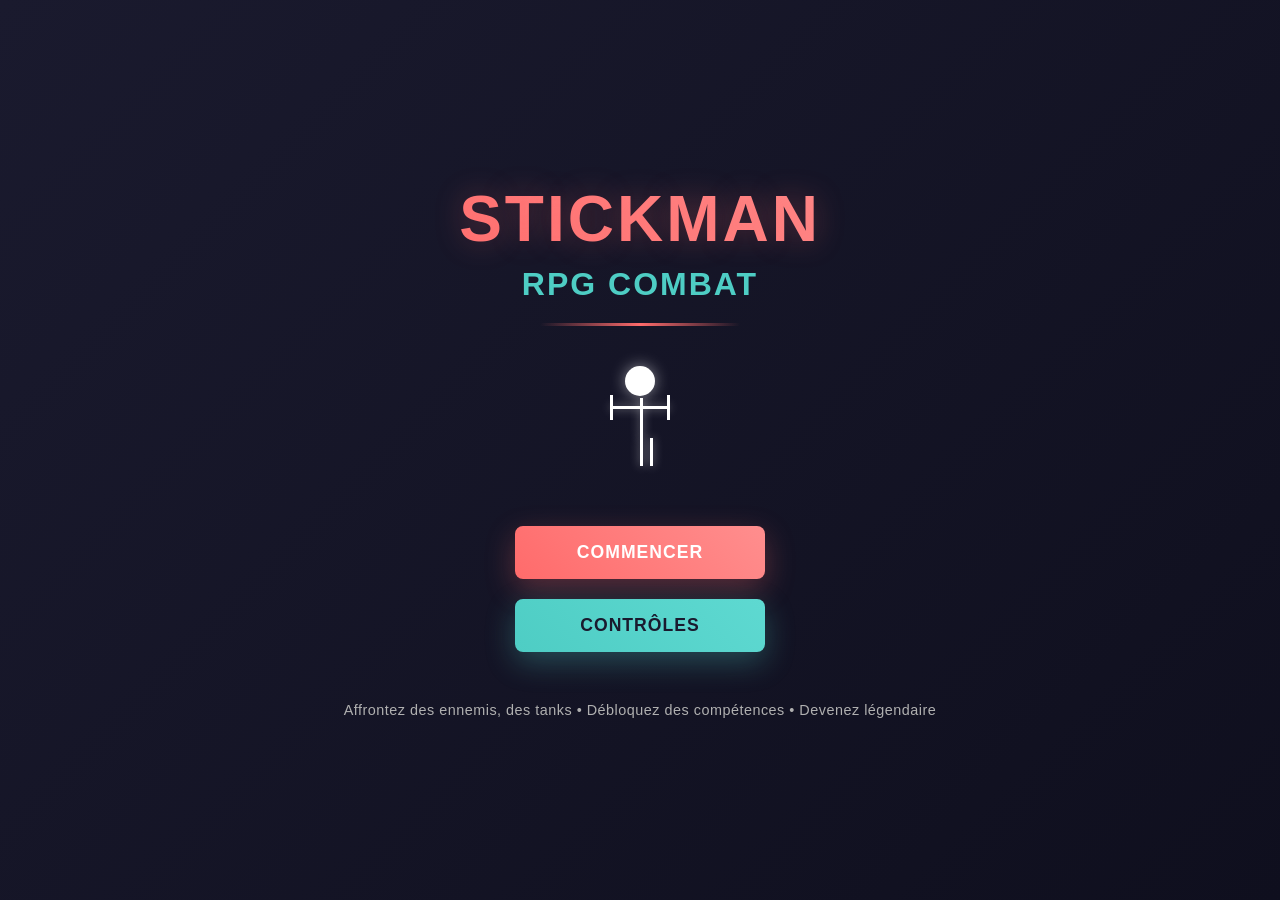
==== index.html @ 53232be0 "ajout de la gestion des screens + ecran principaux" ====
<!DOCTYPE html>
<html lang="fr">
<head>
    <meta charset="UTF-8">
    <meta name="viewport" content="width=device-width, initial-scale=1.0">
    <title>Stickman RPG Combat</title>
    <link rel="stylesheet" href="styles/main.css">
</head>
<body>
    <!-- Menu d'accueil -->
    <div id="homeScreen" class="screen active">
        <div class="home-container">
            <div class="game-title">
                <h1>STICKMAN</h1>
                <h2>RPG COMBAT</h2>
                <div class="title-decoration"></div>
            </div>

            <div class="stickman-hero">
                <div class="stickman">
                    <div class="head"></div>
                    <div class="body"></div>
                    <div class="arms">
                        <div class="arm left"></div>
                        <div class="arm right"></div>
                    </div>
                    <div class="legs">
                        <div class="leg left"></div>
                        <div class="leg right"></div>
                    </div>
                </div>
            </div>

            <div class="menu-buttons">
                <button id="startBtn" class="btn btn-primary">
                    <span>COMMENCER</span>
                </button>
                <button id="instructionsBtn" class="btn btn-secondary">
                    <span>CONTRÔLES</span>
                </button>
            </div>

            <div class="footer-text">
                <p>Affrontez des ennemis, des tanks • Débloquez des compétences • Devenez légendaire</p>
            </div>
        </div>
    </div>

    <!-- Menu principal -->
    <div id="mainMenu" class="screen">
        <div class="menu-container">
            <h1>MENU PRINCIPAL</h1>
            <div class="menu-options">
                <button id="resumeBtn" class="btn btn-primary">Reprendre</button>
                <button id="newGameBtn" class="btn btn-primary">Nouvelle Partie</button>
                <button id="skillsBtn" class="btn btn-secondary">Compétences</button>
                <button id="backToHomeBtn" class="btn btn-secondary">Accueil</button>
            </div>
        </div>
    </div>

    <!-- Écran d'instructions -->
    <div id="instructionsScreen" class="screen">
        <div class="instructions-container">
            <h1>CONTRÔLES</h1>
            <div class="instructions-content">
                <div class="instruction-item">
                    <h3>Déplacement</h3>
                    <p>Flèches ← → ou Clics boutons</p>
                </div>
                <div class="instruction-item">
                    <h3>Attaque Rapprochée</h3>
                    <p>A ou Clic Attaque</p>
                </div>
                <div class="instruction-item">
                    <h3>Projectile</h3>
                    <p>S ou Clic Projectile</p>
                </div>
                <div class="instruction-item">
                    <h3>Défense</h3>
                    <p>D ou Clic Défense</p>
                </div>
            </div>
            <button id="backFromInstructionsBtn" class="btn btn-secondary">Retour</button>
        </div>
    </div>

    <script src="scripts/main.js"></script>
</body>
</html>
---- styles/main.css ----
* {
    margin: 0;
    padding: 0;
    box-sizing: border-box;
}

:root {
    --primary-color: #ff6b6b;
    --secondary-color: #4ecdc4;
    --dark-bg: #1a1a2e;
    --darker-bg: #0f0f1e;
    --text-light: #ffffff;
    --text-gray: #b0b0b0;
    --success-color: #51cf66;
    --danger-color: #ff6b6b;
    --transition: all 0.3s cubic-bezier(0.25, 0.46, 0.45, 0.94);
}

html, body {
    width: 100%;
    height: 100%;
    overflow: hidden;
    font-family: 'Arial', sans-serif;
    background: linear-gradient(135deg, var(--dark-bg) 0%, var(--darker-bg) 100%);
    color: var(--text-light);
}

/* SYSTÈME D'ÉCRANS */
.screen {
    position: fixed;
    top: 0;
    left: 0;
    width: 100%;
    height: 100%;
    display: none;
    justify-content: center;
    align-items: center;
    background: linear-gradient(135deg, var(--dark-bg) 0%, var(--darker-bg) 100%);
    z-index: 10;
}

.screen.active {
    display: flex;
}

/* ÉCRAN D'ACCUEIL */
.home-container {
    text-align: center;
    animation: fadeInDown 0.8s ease-out;
}

.game-title {
    margin-bottom: 40px;
}

.game-title h1 {
    font-size: 4rem;
    font-weight: 900;
    background: linear-gradient(45deg, #ff6b6b, #ff8e8e);
    -webkit-background-clip: text;
    -webkit-text-fill-color: transparent;
    background-clip: text;
    text-shadow: 0 0 30px rgba(255, 107, 107, 0.3);
    letter-spacing: 3px;
    animation: pulse 2s ease-in-out infinite;
}

.game-title h2 {
    font-size: 2rem;
    color: var(--secondary-color);
    letter-spacing: 2px;
    margin-top: 10px;
    font-weight: 700;
}

.title-decoration {
    width: 200px;
    height: 3px;
    background: linear-gradient(90deg, transparent, var(--primary-color), transparent);
    margin: 20px auto;
    animation: slideRight 1s ease-out;
}

/* STICKMAN ANIMATION */
.stickman-hero {
    margin: 30px 0 40px 0;
    display: flex;
    justify-content: center;
}

.stickman {
    position: relative;
    width: 80px;
    height: 120px;
}

.stickman .head {
    position: absolute;
    width: 30px;
    height: 30px;
    background: var(--text-light);
    border-radius: 50%;
    top: 0;
    left: 25px;
    box-shadow: 0 0 15px rgba(255, 255, 255, 0.5);
}

.stickman .body {
    position: absolute;
    width: 3px;
    height: 40px;
    background: var(--text-light);
    top: 32px;
    left: 40px;
    box-shadow: 0 0 10px rgba(255, 255, 255, 0.5);
}

.stickman .arms {
    position: absolute;
    width: 60px;
    height: 3px;
    background: var(--text-light);
    top: 40px;
    left: 10px;
    box-shadow: 0 0 10px rgba(255, 255, 255, 0.5);
}

.stickman .arm {
    position: absolute;
    width: 3px;
    height: 25px;
    background: var(--text-light);
    top: -11px;
}

.stickman .arm.left {
    left: 0;
    transform-origin: center top;
    animation: armSwingLeft 1s ease-in-out infinite;
}

.stickman .arm.right {
    right: 0;
    transform-origin: center top;
    animation: armSwingRight 1s ease-in-out infinite;
}

.stickman .legs {
    position: absolute;
    top: 72px;
    left: 40px;
}

.stickman .leg {
    position: absolute;
    width: 3px;
    height: 28px;
    background: var(--text-light);
    left: 0;
    box-shadow: 0 0 10px rgba(255, 255, 255, 0.5);
}

.stickman .leg.left {
    transform-origin: top center;
    animation: legKickLeft 1s ease-in-out infinite;
}

.stickman .leg.right {
    left: 10px;
    transform-origin: top center;
    animation: legKickRight 1s ease-in-out infinite;
}

/* Animation des membres */
@keyframes armSwingLeft {
    0%, 100% { transform: rotate(0deg); }
    50% { transform: rotate(-35deg); }
}

@keyframes armSwingRight {
    0%, 100% { transform: rotate(0deg); }
    50% { transform: rotate(35deg); }
}

@keyframes legKickLeft {
    0%, 100% { transform: rotate(0deg); }
    50% { transform: rotate(-20deg); }
}

@keyframes legKickRight {
    0%, 100% { transform: rotate(0deg); }
    50% { transform: rotate(20deg); }
}

/* BOUTONS */
.menu-buttons {
    margin: 40px 0;
    display: flex;
    flex-direction: column;
    gap: 20px;
    align-items: center;
}

.btn {
    padding: 16px 40px;
    font-size: 1.1rem;
    font-weight: 700;
    border: none;
    border-radius: 8px;
    cursor: pointer;
    transition: var(--transition);
    letter-spacing: 1px;
    position: relative;
    overflow: hidden;
    min-width: 250px;
    text-transform: uppercase;
}

.btn::before {
    content: '';
    position: absolute;
    top: 0;
    left: -100%;
    width: 100%;
    height: 100%;
    background: rgba(255, 255, 255, 0.2);
    transition: left 0.3s ease;
    z-index: -1;
}

.btn:hover::before {
    left: 100%;
}

.btn-primary {
    background: linear-gradient(45deg, var(--primary-color), #ff8e8e);
    color: white;
    box-shadow: 0 10px 30px rgba(255, 107, 107, 0.3);
}

.btn-primary:hover {
    transform: translateY(-3px);
    box-shadow: 0 15px 40px rgba(255, 107, 107, 0.5);
}

.btn-primary:active {
    transform: translateY(-1px);
}

.btn-secondary {
    background: linear-gradient(45deg, var(--secondary-color), #5ed9d1);
    color: var(--dark-bg);
    box-shadow: 0 10px 30px rgba(78, 205, 196, 0.3);
}

.btn-secondary:hover {
    transform: translateY(-3px);
    box-shadow: 0 15px 40px rgba(78, 205, 196, 0.5);
}

.btn-secondary:active {
    transform: translateY(-1px);
}

.btn span {
    position: relative;
    z-index: 1;
}

/* TEXTE DE PIED */
.footer-text {
    margin-top: 50px;
    color: var(--text-gray);
    font-size: 0.9rem;
    letter-spacing: 0.5px;
}

.footer-text p {
    animation: fadeIn 1.5s ease-out;
}

/* MENU PRINCIPAL */
.menu-container {
    text-align: center;
    background: rgba(26, 26, 46, 0.8);
    padding: 50px;
    border-radius: 15px;
    border: 2px solid var(--secondary-color);
    box-shadow: 0 25px 50px rgba(0, 0, 0, 0.5);
    animation: zoomIn 0.4s ease-out;
}

.menu-container h1 {
    font-size: 3rem;
    margin-bottom: 40px;
    color: var(--secondary-color);
    letter-spacing: 2px;
}

.menu-options {
    display: flex;
    flex-direction: column;
    gap: 15px;
    margin-top: 30px;
}

.menu-options .btn {
    min-width: 280px;
}

/* ÉCRAN DE JEU */
.game-header {
    position: absolute;
    top: 20px;
    left: 20px;
    right: 20px;
    display: flex;
    justify-content: space-between;
    z-index: 5;
}

.player-info, .enemy-info {
    flex: 1;
    background: rgba(0, 0, 0, 0.6);
    padding: 15px;
    border-radius: 8px;
    border: 2px solid var(--secondary-color);
}

.player-info {
    margin-right: 10px;
}

.enemy-info {
    margin-left: 10px;
    text-align: right;
}

.player-info h3, .enemy-info h3 {
    font-size: 1.2rem;
    margin-bottom: 8px;
}

.health-bar {
    width: 100%;
    height: 20px;
    background: rgba(0, 0, 0, 0.5);
    border-radius: 10px;
    overflow: hidden;
    margin: 8px 0;
    border: 1px solid var(--text-gray);
}

.health-fill {
    height: 100%;
    width: 100%;
    background: linear-gradient(90deg, var(--success-color), #51cf66);
    transition: width 0.3s ease;
}

.player-info p, .enemy-info p {
    font-size: 0.85rem;
    color: var(--text-gray);
}

.arena {
    width: 100%;
    height: 100%;
    position: relative;
    background: linear-gradient(180deg, rgba(78, 205, 196, 0.1) 0%, rgba(26, 26, 46, 0.9) 100%);
    display: flex;
    align-items: center;
    justify-content: space-around;
    padding: 120px 40px 80px 40px;
}

.character {
    position: relative;
    display: flex;
    justify-content: center;
    align-items: flex-end;
    height: 200px;
}

.player-char .stickman {
    width: 100px;
    height: 150px;
}

.player-char .stickman .head {
    width: 40px;
    height: 40px;
    left: 30px;
}

.player-char .stickman .body {
    height: 50px;
    left: 49px;
}

.player-char .stickman .arms {
    width: 80px;
    top: 50px;
    left: 10px;
}

.player-char .stickman .arm {
    height: 35px;
}

.player-char .stickman .leg {
    height: 40px;
}

.enemy-char .stickman {
    width: 100px;
    height: 150px;
    opacity: 0.8;
}

.enemy-char .stickman .head {
    background: var(--danger-color);
    box-shadow: 0 0 20px rgba(255, 107, 107, 0.6);
}

.enemy-char .stickman .body {
    background: var(--danger-color);
}

.enemy-char .stickman .arms {
    background: var(--danger-color);
}

.enemy-char .stickman .arm {
    background: var(--danger-color);
}

.enemy-char .stickman .leg {
    background: var(--danger-color);
}

.damage-display {
    position: absolute;
    font-size: 2rem;
    font-weight: bold;
    color: var(--danger-color);
    pointer-events: none;
    text-shadow: 0 0 10px rgba(255, 107, 107, 0.8);
}

/* CONTRÔLES DE JEU */
.game-controls {
    position: absolute;
    bottom: 20px;
    left: 50%;
    transform: translateX(-50%);
    display: grid;
    grid-template-columns: repeat(3, 120px);
    gap: 10px;
    z-index: 5;
}

.control-btn {
    padding: 12px;
    background: rgba(78, 205, 196, 0.8);
    color: var(--dark-bg);
    border: none;
    border-radius: 6px;
    cursor: pointer;
    font-weight: 600;
    font-size: 0.85rem;
    transition: var(--transition);
}

.control-btn:hover {
    background: var(--secondary-color);
    transform: scale(1.05);
}

.control-btn:active {
    transform: scale(0.98);
}

.control-btn.btn-secondary {
    background: rgba(255, 107, 107, 0.8);
    color: white;
    grid-column: 1 / -1;
}

.control-btn.btn-secondary:hover {
    background: var(--primary-color);
}

/* ÉCRAN DE RÉSULTAT */
.result-container {
    background: rgba(26, 26, 46, 0.95);
    padding: 60px;
    border-radius: 20px;
    border: 3px solid var(--secondary-color);
    text-align: center;
    max-width: 500px;
    animation: zoomIn 0.5s ease-out;
}

.result-container h1 {
    font-size: 3rem;
    margin-bottom: 30px;
    letter-spacing: 2px;
}

.result-container h1.victory {
    background: linear-gradient(45deg, var(--success-color), #69db7c);
    -webkit-background-clip: text;
    -webkit-text-fill-color: transparent;
    background-clip: text;
}

.result-container h1.defeat {
    background: linear-gradient(45deg, var(--danger-color), #ff8e8e);
    -webkit-background-clip: text;
    -webkit-text-fill-color: transparent;
    background-clip: text;
}

.result-content {
    margin: 30px 0;
}

.result-content p {
    font-size: 1.1rem;
    margin: 15px 0;
    color: var(--text-gray);
}

.xp-gained {
    background: rgba(78, 205, 196, 0.2);
    padding: 20px;
    border-radius: 10px;
    margin: 20px 0;
    border: 1px solid var(--secondary-color);
}

.xp-gained p {
    font-size: 1.3rem;
    color: var(--secondary-color);
    font-weight: bold;
}

.result-buttons {
    display: flex;
    flex-direction: column;
    gap: 15px;
    margin-top: 30px;
}

.result-buttons .btn {
    min-width: 100%;
}

/* ÉCRAN COMPÉTENCES */
.skills-container {
    background: rgba(26, 26, 46, 0.9);
    padding: 40px;
    border-radius: 15px;
    border: 2px solid var(--secondary-color);
    max-width: 600px;
    animation: zoomIn 0.4s ease-out;
}

.skills-container h1 {
    text-align: center;
    margin-bottom: 30px;
    color: var(--secondary-color);
    font-size: 2.5rem;
}

.skills-list {
    display: grid;
    gap: 15px;
    margin: 30px 0;
}

.skill-item {
    background: rgba(0, 0, 0, 0.4);
    padding: 20px;
    border-radius: 8px;
    border-left: 4px solid var(--primary-color);
    transition: var(--transition);
}

.skill-item:hover {
    background: rgba(0, 0, 0, 0.6);
    transform: translateX(5px);
}

.skill-item h3 {
    color: var(--primary-color);
    margin-bottom: 8px;
}

.skill-item p {
    color: var(--text-gray);
    font-size: 0.9rem;
    margin: 5px 0;
}

.skill-points {
    display: flex;
    gap: 10px;
    margin-top: 10px;
}

.skill-points button {
    padding: 8px 15px;
    background: var(--secondary-color);
    color: var(--dark-bg);
    border: none;
    border-radius: 5px;
    cursor: pointer;
    font-weight: 600;
    font-size: 0.85rem;
    transition: var(--transition);
}

.skill-points button:hover {
    background: #5ed9d1;
    transform: scale(1.05);
}

/* ÉCRAN INSTRUCTIONS */
.instructions-container {
    background: rgba(26, 26, 46, 0.9);
    padding: 40px;
    border-radius: 15px;
    border: 2px solid var(--secondary-color);
    max-width: 600px;
    animation: zoomIn 0.4s ease-out;
}

.instructions-container h1 {
    text-align: center;
    margin-bottom: 30px;
    color: var(--secondary-color);
    font-size: 2.5rem;
}

.instructions-content {
    display: grid;
    gap: 20px;
    margin: 30px 0;
}

.instruction-item {
    background: rgba(0, 0, 0, 0.4);
    padding: 20px;
    border-radius: 8px;
    border-top: 3px solid var(--primary-color);
}

.instruction-item h3 {
    color: var(--primary-color);
    margin-bottom: 8px;
    font-size: 1.1rem;
}

.instruction-item p {
    color: var(--text-gray);
    font-size: 0.95rem;
}

/* ANIMATIONS */
@keyframes fadeIn {
    from {
        opacity: 0;
    }
    to {
        opacity: 1;
    }
}

@keyframes fadeInDown {
    from {
        opacity: 0;
        transform: translateY(-30px);
    }
    to {
        opacity: 1;
        transform: translateY(0);
    }
}

@keyframes slideRight {
    from {
        width: 0;
    }
    to {
        width: 200px;
    }
}

@keyframes pulse {
    0%, 100% {
        filter: drop-shadow(0 0 20px rgba(255, 107, 107, 0.3));
    }
    50% {
        filter: drop-shadow(0 0 30px rgba(255, 107, 107, 0.6));
    }
}

@keyframes zoomIn {
    from {
        opacity: 0;
        transform: scale(0.9);
    }
    to {
        opacity: 1;
        transform: scale(1);
    }
}

/* RESPONSIVE */
@media (max-width: 768px) {
    .game-title h1 {
        font-size: 2.5rem;
    }

    .game-title h2 {
        font-size: 1.3rem;
    }

    .menu-buttons {
        gap: 15px;
    }

    .btn {
        padding: 12px 30px;
        min-width: 200px;
        font-size: 0.95rem;
    }

    .game-controls {
        grid-template-columns: repeat(2, 100px);
        bottom: 10px;
        gap: 8px;
    }

    .game-header {
        flex-direction: column;
        top: 10px;
        left: 10px;
        right: 10px;
        gap: 10px;
    }

    .player-info {
        margin-right: 0;
    }

    .enemy-info {
        margin-left: 0;
    }

    .menu-container {
        padding: 30px;
    }

    .result-container {
        padding: 40px;
        max-width: 90%;
    }
}
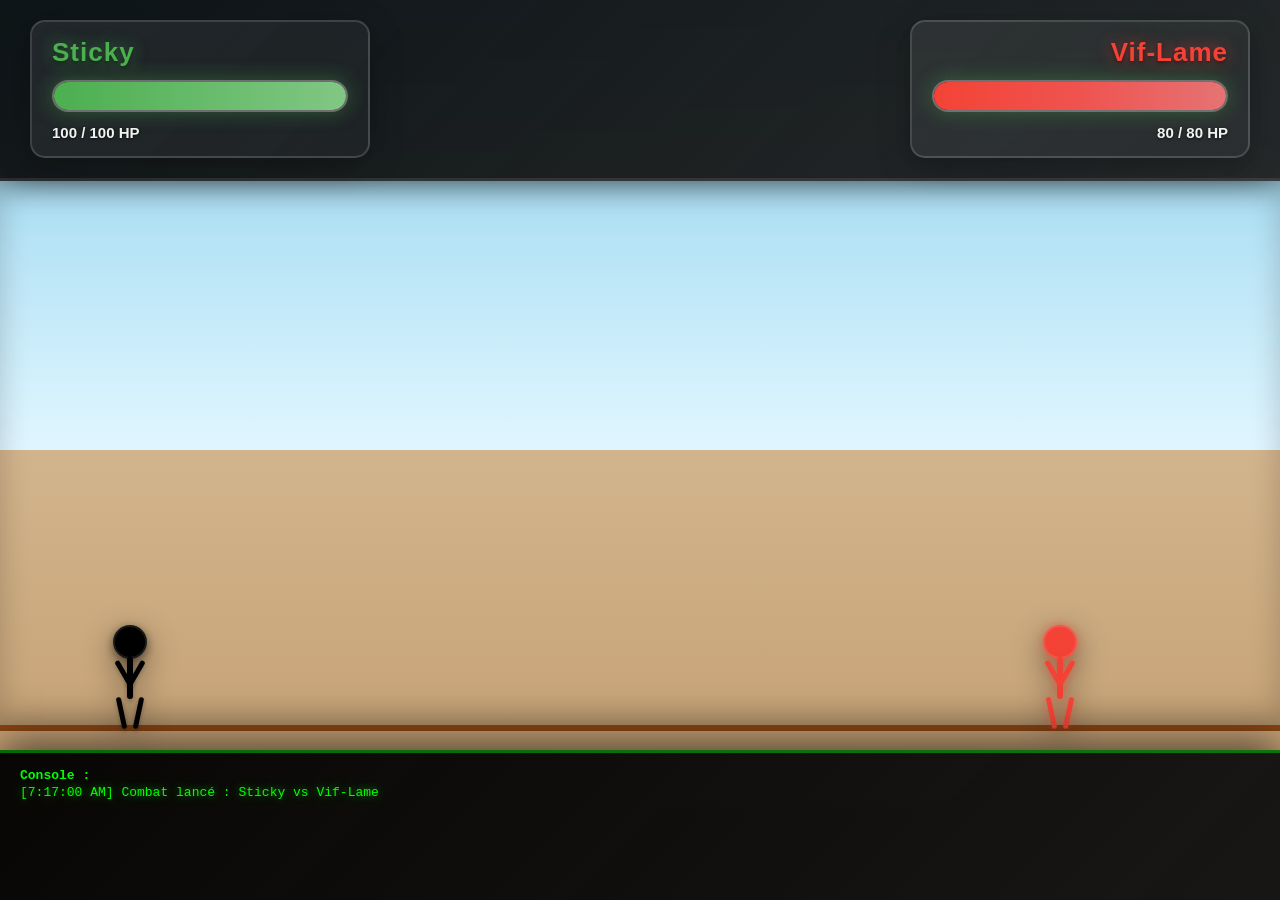
==== commit b38d47d9: "v1 a" ====
--- a/index.html
+++ b/index.html
@@ -3,88 +3,77 @@
 <head>
     <meta charset="UTF-8">
     <meta name="viewport" content="width=device-width, initial-scale=1.0">
-    <title>Stickman RPG Combat</title>
+    <title>Stickman RPG - Combat Arena</title>
     <link rel="stylesheet" href="styles/main.css">
 </head>
 <body>
-    <!-- Menu d'accueil -->
-    <div id="homeScreen" class="screen active">
-        <div class="home-container">
-            <div class="game-title">
-                <h1>STICKMAN</h1>
-                <h2>RPG COMBAT</h2>
-                <div class="title-decoration"></div>
+    <!-- Zone d'informations de combat -->
+    <div id="combat-hud">
+        <!-- Infos Joueur -->
+        <div class="player-info">
+            <h2 id="player-name">Sticky</h2>
+            <div class="health-bar-container">
+                <div id="player-health-bar" class="health-bar"></div>
             </div>
-
-            <div class="stickman-hero">
-                <div class="stickman">
-                    <div class="head"></div>
-                    <div class="body"></div>
-                    <div class="arms">
-                        <div class="arm left"></div>
-                        <div class="arm right"></div>
-                    </div>
-                    <div class="legs">
-                        <div class="leg left"></div>
-                        <div class="leg right"></div>
-                    </div>
-                </div>
+            <p id="player-hp-text">100 / 100 HP</p>
+        </div>
+        
+        <!-- Infos Ennemi -->
+        <div class="enemy-info">
+            <h2 id="enemy-name">Ennemi</h2>
+            <div class="health-bar-container">
+                <div id="enemy-health-bar" class="health-bar"></div>
             </div>
-
-            <div class="menu-buttons">
-                <button id="startBtn" class="btn btn-primary">
-                    <span>COMMENCER</span>
-                </button>
-                <button id="instructionsBtn" class="btn btn-secondary">
-                    <span>CONTRÔLES</span>
-                </button>
-            </div>
-
-            <div class="footer-text">
-                <p>Affrontez des ennemis, des tanks • Débloquez des compétences • Devenez légendaire</p>
+            <p id="enemy-hp-text">100 / 100 HP</p>
+        </div>
+    </div>
+    
+    <!-- Arène de combat -->
+    <div id="arena">
+        <!-- Personnage Joueur -->
+        <div id="player-character" class="character">
+            <div class="stickman">
+                <div class="head"></div>
+                <div class="body"></div>
+                <div class="arm-left"></div>
+                <div class="arm-right"></div>
+                <div class="leg-left"></div>
+                <div class="leg-right"></div>
             </div>
         </div>
-    </div>
-
-    <!-- Menu principal -->
-    <div id="mainMenu" class="screen">
-        <div class="menu-container">
-            <h1>MENU PRINCIPAL</h1>
-            <div class="menu-options">
-                <button id="resumeBtn" class="btn btn-primary">Reprendre</button>
-                <button id="newGameBtn" class="btn btn-primary">Nouvelle Partie</button>
-                <button id="skillsBtn" class="btn btn-secondary">Compétences</button>
-                <button id="backToHomeBtn" class="btn btn-secondary">Accueil</button>
+        
+        <!-- Personnage Ennemi -->
+        <div id="enemy-character" class="character enemy">
+            <div class="stickman">
+                <div class="head"></div>
+                <div class="body"></div>
+                <div class="arm-left"></div>
+                <div class="arm-right"></div>
+                <div class="leg-left"></div>
+                <div class="leg-right"></div>
             </div>
         </div>
+        
+        <!-- Projectiles apparaîtront ici -->
+        <div id="projectiles-container"></div>
     </div>
-
-    <!-- Écran d'instructions -->
-    <div id="instructionsScreen" class="screen">
-        <div class="instructions-container">
-            <h1>CONTRÔLES</h1>
-            <div class="instructions-content">
-                <div class="instruction-item">
-                    <h3>Déplacement</h3>
-                    <p>Flèches ← → ou Clics boutons</p>
-                </div>
-                <div class="instruction-item">
-                    <h3>Attaque Rapprochée</h3>
-                    <p>A ou Clic Attaque</p>
-                </div>
-                <div class="instruction-item">
-                    <h3>Projectile</h3>
-                    <p>S ou Clic Projectile</p>
-                </div>
-                <div class="instruction-item">
-                    <h3>Défense</h3>
-                    <p>D ou Clic Défense</p>
-                </div>
-            </div>
-            <button id="backFromInstructionsBtn" class="btn btn-secondary">Retour</button>
-        </div>
+    
+    <!-- Contrôles 
+    <div id="controls">
+        <h3>Contrôles (temporaires pour test) :</h3>
+        <button onclick="testDeplacer('gauche')">← Gauche</button>
+        <button onclick="testDeplacer('droite')">→ Droite</button>
+        <button onclick="testAttaquer()">⚔️ Attaque</button>
+        <button onclick="testAttaqueDistance()">🏹 Tir</button>
+        <button onclick="testDefense()">🛡️ Défense</button>
     </div>
-
-    <script src="scripts/main.js"></script>
+    -->
+    <!-- Console de debug -->
+    <div id="debug-console">
+        <h4>Console :</h4>
+        <div id="console-output"></div>
+    </div>
+    
+    <script type="module" src="scripts/main.js"></script>
 </body>
-</html>
+</html>
--- a/styles/main.css
+++ b/styles/main.css
@@ -1,771 +1,538 @@
+
+   /*RESET & BASE*/
+ 
 * {
     margin: 0;
     padding: 0;
     box-sizing: border-box;
 }
 
-:root {
-    --primary-color: #ff6b6b;
-    --secondary-color: #4ecdc4;
-    --dark-bg: #1a1a2e;
-    --darker-bg: #0f0f1e;
-    --text-light: #ffffff;
-    --text-gray: #b0b0b0;
-    --success-color: #51cf66;
-    --danger-color: #ff6b6b;
-    --transition: all 0.3s cubic-bezier(0.25, 0.46, 0.45, 0.94);
-}
-
-html, body {
+body {
+    font-family: 'Segoe UI', Tahoma, Geneva, Verdana, sans-serif;
+    background: linear-gradient(to bottom, 
+        #87CEEB 0%, 
+        #E0F6FF 50%, 
+        #D2B48C 50%, 
+        #C19A6B 100%);
+    height: 100vh;
+    overflow: hidden;
+    position: relative;
+}
+
+/* HUD DE COMBAT - STYLE GAMING MODERNE */
+#combat-hud {
+    display: flex;
+    justify-content: space-between;
+    align-items: stretch;
+    padding: 20px 30px;
+    background: linear-gradient(135deg, 
+        rgba(0,0,0,0.9) 0%, 
+        rgba(30,30,30,0.95) 100%);
+    color: white;
+    box-shadow: 0 4px 30px rgba(0,0,0,0.6);
+    border-bottom: 3px solid rgba(255,255,255,0.1);
+    backdrop-filter: blur(15px);
+    position: relative;
+    z-index: 50;
+}
+
+.player-info, .enemy-info {
+    width: 340px;
+    padding: 15px 20px;
+    background: linear-gradient(135deg, 
+        rgba(255,255,255,0.08) 0%, 
+        rgba(255,255,255,0.03) 100%);
+    border-radius: 15px;
+    border: 2px solid rgba(255,255,255,0.15);
+    box-shadow: 0 8px 32px rgba(0,0,0,0.3);
+}
+
+.player-info h2 {
+    color: #4CAF50;
+    font-size: 26px;
+    font-weight: bold;
+    text-shadow: 0 0 15px rgba(76,175,80,0.6), 0 2px 4px rgba(0,0,0,0.5);
+    margin-bottom: 12px;
+    letter-spacing: 1px;
+}
+
+.enemy-info h2 {
+    color: #F44336;
+    text-align: right;
+    font-size: 26px;
+    font-weight: bold;
+    text-shadow: 0 0 15px rgba(244,67,54,0.6), 0 2px 4px rgba(0,0,0,0.5);
+    margin-bottom: 12px;
+    letter-spacing: 1px;
+}
+
+/*BARRES DE VIE MODERNES*/
+.health-bar-container {
     width: 100%;
+    height: 32px;
+    background: rgba(0,0,0,0.6);
+    border: 2px solid rgba(255,255,255,0.4);
+    border-radius: 16px;
+    overflow: hidden;
+    margin: 12px 0;
+    box-shadow: inset 0 3px 8px rgba(0,0,0,0.6), 0 0 20px rgba(76,175,80,0.4);
+    position: relative;
+}
+
+.health-bar {
     height: 100%;
+    width: 100%;
+    background: linear-gradient(90deg, #4CAF50 0%, #66BB6A 50%, #81C784 100%);
+    transition: width 0.6s cubic-bezier(0.4, 0, 0.2, 1);
+    box-shadow: 0 0 25px rgba(76,175,80,0.9);
+    position: relative;
     overflow: hidden;
-    font-family: 'Arial', sans-serif;
-    background: linear-gradient(135deg, var(--dark-bg) 0%, var(--darker-bg) 100%);
-    color: var(--text-light);
-}
-
-/* SYSTÈME D'ÉCRANS */
-.screen {
-    position: fixed;
-    top: 0;
-    left: 0;
-    width: 100%;
-    height: 100%;
-    display: none;
-    justify-content: center;
-    align-items: center;
-    background: linear-gradient(135deg, var(--dark-bg) 0%, var(--darker-bg) 100%);
-    z-index: 10;
-}
-
-.screen.active {
-    display: flex;
-}
-
-/* ÉCRAN D'ACCUEIL */
-.home-container {
-    text-align: center;
-    animation: fadeInDown 0.8s ease-out;
-}
-
-.game-title {
-    margin-bottom: 40px;
-}
-
-.game-title h1 {
-    font-size: 4rem;
-    font-weight: 900;
-    background: linear-gradient(45deg, #ff6b6b, #ff8e8e);
-    -webkit-background-clip: text;
-    -webkit-text-fill-color: transparent;
-    background-clip: text;
-    text-shadow: 0 0 30px rgba(255, 107, 107, 0.3);
-    letter-spacing: 3px;
-    animation: pulse 2s ease-in-out infinite;
-}
-
-.game-title h2 {
-    font-size: 2rem;
-    color: var(--secondary-color);
-    letter-spacing: 2px;
-    margin-top: 10px;
-    font-weight: 700;
-}
-
-.title-decoration {
-    width: 200px;
-    height: 3px;
-    background: linear-gradient(90deg, transparent, var(--primary-color), transparent);
-    margin: 20px auto;
-    animation: slideRight 1s ease-out;
-}
-
-/* STICKMAN ANIMATION */
-.stickman-hero {
-    margin: 30px 0 40px 0;
-    display: flex;
-    justify-content: center;
-}
-
-.stickman {
-    position: relative;
-    width: 80px;
-    height: 120px;
-}
-
-.stickman .head {
-    position: absolute;
-    width: 30px;
-    height: 30px;
-    background: var(--text-light);
-    border-radius: 50%;
-    top: 0;
-    left: 25px;
-    box-shadow: 0 0 15px rgba(255, 255, 255, 0.5);
-}
-
-.stickman .body {
-    position: absolute;
-    width: 3px;
-    height: 40px;
-    background: var(--text-light);
-    top: 32px;
-    left: 40px;
-    box-shadow: 0 0 10px rgba(255, 255, 255, 0.5);
-}
-
-.stickman .arms {
-    position: absolute;
-    width: 60px;
-    height: 3px;
-    background: var(--text-light);
-    top: 40px;
-    left: 10px;
-    box-shadow: 0 0 10px rgba(255, 255, 255, 0.5);
-}
-
-.stickman .arm {
-    position: absolute;
-    width: 3px;
-    height: 25px;
-    background: var(--text-light);
-    top: -11px;
-}
-
-.stickman .arm.left {
-    left: 0;
-    transform-origin: center top;
-    animation: armSwingLeft 1s ease-in-out infinite;
-}
-
-.stickman .arm.right {
-    right: 0;
-    transform-origin: center top;
-    animation: armSwingRight 1s ease-in-out infinite;
-}
-
-.stickman .legs {
-    position: absolute;
-    top: 72px;
-    left: 40px;
-}
-
-.stickman .leg {
-    position: absolute;
-    width: 3px;
-    height: 28px;
-    background: var(--text-light);
-    left: 0;
-    box-shadow: 0 0 10px rgba(255, 255, 255, 0.5);
-}
-
-.stickman .leg.left {
-    transform-origin: top center;
-    animation: legKickLeft 1s ease-in-out infinite;
-}
-
-.stickman .leg.right {
-    left: 10px;
-    transform-origin: top center;
-    animation: legKickRight 1s ease-in-out infinite;
-}
-
-/* Animation des membres */
-@keyframes armSwingLeft {
-    0%, 100% { transform: rotate(0deg); }
-    50% { transform: rotate(-35deg); }
-}
-
-@keyframes armSwingRight {
-    0%, 100% { transform: rotate(0deg); }
-    50% { transform: rotate(35deg); }
-}
-
-@keyframes legKickLeft {
-    0%, 100% { transform: rotate(0deg); }
-    50% { transform: rotate(-20deg); }
-}
-
-@keyframes legKickRight {
-    0%, 100% { transform: rotate(0deg); }
-    50% { transform: rotate(20deg); }
-}
-
-/* BOUTONS */
-.menu-buttons {
-    margin: 40px 0;
-    display: flex;
-    flex-direction: column;
-    gap: 20px;
-    align-items: center;
-}
-
-.btn {
-    padding: 16px 40px;
-    font-size: 1.1rem;
-    font-weight: 700;
-    border: none;
-    border-radius: 8px;
-    cursor: pointer;
-    transition: var(--transition);
-    letter-spacing: 1px;
-    position: relative;
-    overflow: hidden;
-    min-width: 250px;
-    text-transform: uppercase;
-}
-
-.btn::before {
+}
+
+/* Animation brillance sur barre de vie */
+.health-bar::before {
     content: '';
     position: absolute;
     top: 0;
     left: -100%;
     width: 100%;
     height: 100%;
-    background: rgba(255, 255, 255, 0.2);
-    transition: left 0.3s ease;
-    z-index: -1;
-}
-
-.btn:hover::before {
-    left: 100%;
-}
-
-.btn-primary {
-    background: linear-gradient(45deg, var(--primary-color), #ff8e8e);
-    color: white;
-    box-shadow: 0 10px 30px rgba(255, 107, 107, 0.3);
-}
-
-.btn-primary:hover {
-    transform: translateY(-3px);
-    box-shadow: 0 15px 40px rgba(255, 107, 107, 0.5);
-}
-
-.btn-primary:active {
-    transform: translateY(-1px);
-}
-
-.btn-secondary {
-    background: linear-gradient(45deg, var(--secondary-color), #5ed9d1);
-    color: var(--dark-bg);
-    box-shadow: 0 10px 30px rgba(78, 205, 196, 0.3);
-}
-
-.btn-secondary:hover {
-    transform: translateY(-3px);
-    box-shadow: 0 15px 40px rgba(78, 205, 196, 0.5);
-}
-
-.btn-secondary:active {
-    transform: translateY(-1px);
-}
-
-.btn span {
-    position: relative;
-    z-index: 1;
-}
-
-/* TEXTE DE PIED */
-.footer-text {
-    margin-top: 50px;
-    color: var(--text-gray);
-    font-size: 0.9rem;
-    letter-spacing: 0.5px;
-}
-
-.footer-text p {
-    animation: fadeIn 1.5s ease-out;
-}
-
-/* MENU PRINCIPAL */
-.menu-container {
-    text-align: center;
-    background: rgba(26, 26, 46, 0.8);
-    padding: 50px;
-    border-radius: 15px;
-    border: 2px solid var(--secondary-color);
-    box-shadow: 0 25px 50px rgba(0, 0, 0, 0.5);
-    animation: zoomIn 0.4s ease-out;
-}
-
-.menu-container h1 {
-    font-size: 3rem;
-    margin-bottom: 40px;
-    color: var(--secondary-color);
-    letter-spacing: 2px;
-}
-
-.menu-options {
+    background: linear-gradient(90deg, transparent, rgba(255,255,255,0.4), transparent);
+    animation: shine 3s infinite ease-in-out;
+}
+
+@keyframes shine {
+    0% { left: -100%; }
+    100% { left: 100%; }
+}
+
+/* Effet pulsation pour barre de vie faible */
+.health-bar.low-health {
+    animation: pulse-red 1s infinite;
+}
+
+@keyframes pulse-red {
+    0%, 100% { box-shadow: 0 0 25px rgba(244,67,54,0.9); }
+    50% { box-shadow: 0 0 40px rgba(244,67,54,1); }
+}
+
+.enemy-info .health-bar {
+    background: linear-gradient(90deg, 
+        #F44336 0%, 
+        #EF5350 50%, 
+        #E57373 100%);
+    box-shadow: 0 0 25px rgba(244,67,54,0.9);
+}
+
+#player-hp-text, #enemy-hp-text {
+    font-size: 15px;
+    font-weight: bold;
+    color: rgba(255,255,255,0.95);
+    text-shadow: 0 1px 3px rgba(0,0,0,0.7);
+    margin-top: 5px;
+}
+
+#enemy-hp-text {
+    text-align: right;
+}
+
+/* ARÈNE DE COMBAT*/
+#arena {
+    position: relative;
+    width: 100%;
+    height: calc(100vh - 200px - 150px);
+    margin-top: 0;
+    border-bottom: 6px solid #8B4513;
+    box-shadow: inset 0 -10px 30px rgba(0,0,0,0.2);
+}
+
+/* PERSONNAGES STICKMAN */
+.character {
+    position: absolute;
+    bottom: 0;
+    transition: all 0.3s cubic-bezier(0.4, 0, 0.2, 1);
+    filter: drop-shadow(0 8px 15px rgba(0,0,0,0.4));
+}
+
+.character:hover {
+    transform: scale(1.08);
+    filter: drop-shadow(0 10px 20px rgba(0,0,0,0.5));
+}
+
+#player-character {
+    left: 100px;
+}
+
+#enemy-character {
+    right: 100px;
+}
+
+/* Stickman design amélioré */
+.stickman {
+    position: relative;
+    width: 60px;
+    height: 100px;
+}
+
+.head {
+    width: 34px;
+    height: 34px;
+    background: #000;
+    border-radius: 50%;
+    position: absolute;
+    left: 13px;
+    top: 0;
+    box-shadow: 0 3px 10px rgba(0,0,0,0.5);
+    border: 2px solid rgba(255,255,255,0.1);
+}
+
+.body {
+    width: 6px;
+    height: 42px;
+    background: #000;
+    position: absolute;
+    left: 27px;
+    top: 32px;
+    border-radius: 3px;
+    box-shadow: 0 2px 5px rgba(0,0,0,0.3);
+}
+
+.arm-left, .arm-right {
+    width: 5px;
+    height: 28px;
+    background: #000;
+    position: absolute;
+    top: 36px;
+    border-radius: 3px;
+    box-shadow: 0 2px 5px rgba(0,0,0,0.3);
+}
+
+.arm-left {
+    left: 14px;
+    transform: rotate(-30deg);
+    transform-origin: top center;
+}
+
+.arm-right {
+    right: 14px;
+    transform: rotate(30deg);
+    transform-origin: top center;
+}
+
+.leg-left, .leg-right {
+    width: 5px;
+    height: 32px;
+    background: #000;
+    position: absolute;
+    top: 72px;
+    border-radius: 3px;
+    box-shadow: 0 2px 5px rgba(0,0,0,0.3);
+}
+
+.leg-left {
+    left: 19px;
+    transform: rotate(-12deg);
+}
+
+.leg-right {
+    right: 19px;
+    transform: rotate(12deg);
+}
+
+/* Ennemi en rouge */
+.enemy .head,
+.enemy .body,
+.enemy .arm-left,
+.enemy .arm-right,
+.enemy .leg-left,
+.enemy .leg-right {
+    background: #F44336;
+    box-shadow: 0 0 10px rgba(244,67,54,0.5);
+}
+
+/* CONTRÔLES - PANNEAU LATÉRAL DROIT */
+#controls {
+    position: fixed;
+    right: 25px;
+    top: 50%;
+    transform: translateY(-50%);
+    padding: 30px 25px;
+    background: linear-gradient(135deg, rgba(255,255,255,0.98) 0%, rgba(245,245,245,0.98) 100%);
+    border-radius: 20px;
+    box-shadow: 0 15px 50px rgba(0,0,0,0.4),0 0 0 2px rgba(255,255,255,0.6),inset 0 1px 0 rgba(255,255,255,0.8);
+    backdrop-filter: blur(15px);
+    z-index: 100;
     display: flex;
     flex-direction: column;
-    gap: 15px;
-    margin-top: 30px;
-}
-
-.menu-options .btn {
-    min-width: 280px;
-}
-
-/* ÉCRAN DE JEU */
-.game-header {
-    position: absolute;
-    top: 20px;
-    left: 20px;
-    right: 20px;
-    display: flex;
-    justify-content: space-between;
-    z-index: 5;
-}
-
-.player-info, .enemy-info {
-    flex: 1;
-    background: rgba(0, 0, 0, 0.6);
-    padding: 15px;
-    border-radius: 8px;
-    border: 2px solid var(--secondary-color);
-}
-
-.player-info {
-    margin-right: 10px;
-}
-
-.enemy-info {
-    margin-left: 10px;
-    text-align: right;
-}
-
-.player-info h3, .enemy-info h3 {
-    font-size: 1.2rem;
+    gap: 12px;
+}
+
+#controls h3 {
+    color: #2c3e50;
     margin-bottom: 8px;
-}
-
-.health-bar {
-    width: 100%;
-    height: 20px;
-    background: rgba(0, 0, 0, 0.5);
-    border-radius: 10px;
+    font-size: 17px;
+    font-weight: 700;
+    text-transform: uppercase;
+    letter-spacing: 1.5px;
+    text-align: center;
+    text-shadow: 0 1px 2px rgba(0,0,0,0.1);
+}
+
+/* BOUTONS GAMING 3D AMÉLIORÉS*/
+#controls button {
+    position: relative;
+    margin: 0;
+    padding: 14px 26px;
+    font-size: 15px;
+    font-weight: bold;
+    cursor: pointer;
+    border: none;
+    border-radius: 12px;
+    color: white;
+    text-shadow: 0 2px 3px rgba(0,0,0,0.4);
+    transition: all 0.2s cubic-bezier(0.4, 0, 0.2, 1);
+    background: linear-gradient(180deg, #4CAF50 0%, #388E3C 100%);
+    box-shadow: 
+        0 6px 0 #2E7D32,
+        0 10px 20px rgba(0,0,0,0.3);
+    min-width: 150px;
+    text-align: center;
     overflow: hidden;
-    margin: 8px 0;
-    border: 1px solid var(--text-gray);
-}
-
-.health-fill {
-    height: 100%;
-    width: 100%;
-    background: linear-gradient(90deg, var(--success-color), #51cf66);
-    transition: width 0.3s ease;
-}
-
-.player-info p, .enemy-info p {
-    font-size: 0.85rem;
-    color: var(--text-gray);
-}
-
-.arena {
+}
+
+#controls button::before {
+    content: '';
+    position: absolute;
+    top: 0;
+    left: -100%;
     width: 100%;
     height: 100%;
-    position: relative;
-    background: linear-gradient(180deg, rgba(78, 205, 196, 0.1) 0%, rgba(26, 26, 46, 0.9) 100%);
-    display: flex;
+    background: linear-gradient(90deg, 
+        transparent, 
+        rgba(255,255,255,0.3), 
+        transparent);
+    transition: left 0.5s;
+}
+
+#controls button:hover::before {
+    left: 100%;
+}
+
+#controls button:hover {
+    transform: translateY(-3px);
+    box-shadow: 
+        0 8px 0 #2E7D32,
+        0 14px 25px rgba(0,0,0,0.4);
+}
+
+#controls button:active {
+    transform: translateY(4px);
+    box-shadow: 
+        0 2px 0 #2E7D32,
+        0 4px 10px rgba(0,0,0,0.2);
+}
+
+/* Bouton Gauche - Bleu */
+#controls button:nth-child(2) {
+    background: linear-gradient(180deg, #2196F3 0%, #1976D2 100%);
+    box-shadow: 0 6px 0 #1565C0, 0 10px 20px rgba(0,0,0,0.3);
+}
+
+#controls button:nth-child(2):hover {
+    box-shadow: 0 8px 0 #1565C0, 0 14px 25px rgba(0,0,0,0.4);
+}
+
+#controls button:nth-child(2):active {
+    box-shadow: 0 2px 0 #1565C0, 0 4px 10px rgba(0,0,0,0.2);
+}
+
+/* Bouton Droite - Orange */
+#controls button:nth-child(3) {
+    background: linear-gradient(180deg, #FF9800 0%, #F57C00 100%);
+    box-shadow: 0 6px 0 #E65100, 0 10px 20px rgba(0,0,0,0.3);
+}
+
+#controls button:nth-child(3):hover {
+    box-shadow: 0 8px 0 #E65100, 0 14px 25px rgba(0,0,0,0.4);
+}
+
+#controls button:nth-child(3):active {
+    box-shadow: 0 2px 0 #E65100, 0 4px 10px rgba(0,0,0,0.2);
+}
+
+/* Bouton Attaque - Rouge */
+#controls button:nth-child(4) {
+    background: linear-gradient(180deg, #F44336 0%, #D32F2F 100%);
+    box-shadow: 0 6px 0 #B71C1C, 0 10px 20px rgba(0,0,0,0.3);
+}
+
+#controls button:nth-child(4):hover {
+    box-shadow: 0 8px 0 #B71C1C, 0 14px 25px rgba(0,0,0,0.4);
+}
+
+#controls button:nth-child(4):active {
+    box-shadow: 0 2px 0 #B71C1C, 0 4px 10px rgba(0,0,0,0.2);
+}
+
+/* Bouton Tir - Violet */
+#controls button:nth-child(5) {
+    background: linear-gradient(180deg, #9C27B0 0%, #7B1FA2 100%);
+    box-shadow: 0 6px 0 #4A148C, 0 10px 20px rgba(0,0,0,0.3);
+}
+
+#controls button:nth-child(5):hover {
+    box-shadow: 0 8px 0 #4A148C, 0 14px 25px rgba(0,0,0,0.4);
+}
+
+#controls button:nth-child(5):active {
+    box-shadow: 0 2px 0 #4A148C, 0 4px 10px rgba(0,0,0,0.2);
+}
+
+/* Bouton Défense - Gris/Bleu */
+#controls button:nth-child(6) {
+    background: linear-gradient(180deg, #607D8B 0%, #455A64 100%);
+    box-shadow: 0 6px 0 #263238, 0 10px 20px rgba(0,0,0,0.3);
+}
+
+#controls button:nth-child(6):hover {
+    box-shadow: 0 8px 0 #263238, 0 14px 25px rgba(0,0,0,0.4);
+}
+
+#controls button:nth-child(6):active {
+    box-shadow: 0 2px 0 #263238, 0 4px 10px rgba(0,0,0,0.2);
+}
+
+/*CONSOLE DE DEBUG MODERNE */
+#debug-console {
+    position: fixed;
+    bottom: 0;
+    left: 0;
+    right: 0;
+    height: 150px;
+    background: linear-gradient(135deg, rgba(0,0,0,0.96) 0%, rgba(20,20,20,0.98) 100%);
+    color: #00FF00;
+    padding: 15px 20px;
+    overflow-y: auto;
+    font-family: 'Courier New', 'Consolas', monospace;
+    font-size: 13px;
+    border-top: 3px solid rgba(0,255,0,0.4);
+    box-shadow: 0 -8px 40px rgba(0,0,0,0.6);
+    /*backdrop-filter: blur(10px);*/
+    z-index: 90;
+}
+
+#console-output {
+    white-space: pre-wrap;
+    line-height: 1.5;
+    text-shadow: 0 0 8px rgba(0,255,0,0.6);
+}
+
+/* Scrollbar personnalisée */
+#debug-console::-webkit-scrollbar {
+    width: 10px;
+}
+
+#debug-console::-webkit-scrollbar-track {
+    background: rgba(0,0,0,0.4);
+    border-radius: 5px;
+}
+
+#debug-console::-webkit-scrollbar-thumb {
+    background: rgba(0,255,0,0.6);
+    border-radius: 5px;
+    border: 2px solid rgba(0,0,0,0.3);
+}
+
+#debug-console::-webkit-scrollbar-thumb:hover {
+    background: rgba(0,255,0,0.8);
+}
+
+/* ANIMATIONS & EFFETS */
+
+/* Animation dégâts */
+@keyframes damage-flash {
+    0%, 100% { filter: brightness(1); }
+    50% { filter: brightness(2) drop-shadow(0 0 20px rgba(255,0,0,0.8)); }
+}
+
+.character.damaged {
+    animation: damage-flash 0.3s ease-out;
+}
+
+/* Animation attaque */
+@keyframes attack-animation {
+    0% { transform: translateX(0); }
+    50% { transform: translateX(20px); }
+    100% { transform: translateX(0); }
+}
+
+.character.attacking {
+    animation: attack-animation 0.4s ease-out;
+}
+
+/* ============= AJOUTS COMBAT ============= */
+
+/* Projectiles */
+#projectiles-container {
+    position: absolute;
+    inset: 0;
+    pointer-events: none;
+}
+.projectile {
+    position: absolute;
+    width: 24px;
+    height: 8px;
+    background: linear-gradient(90deg, #FFEB3B 0%, #FF9800 100%);
+    border-radius: 4px;
+    box-shadow: 0 0 12px rgba(255,193,7,0.9), 0 0 24px rgba(255,152,0,0.6);
+    transform: translateY(0);
+}
+.projectile.reverse {
+    background: linear-gradient(90deg, #FF9800 0%, #FFEB3B 100%);
+}
+
+/* Écran de fin */
+#end-overlay {
+    position: fixed;
+    inset: 0;
+    background: rgba(0,0,0,0.75);
+    display: none;
     align-items: center;
-    justify-content: space-around;
-    padding: 120px 40px 80px 40px;
-}
-
-.character {
-    position: relative;
-    display: flex;
     justify-content: center;
-    align-items: flex-end;
-    height: 200px;
-}
-
-.player-char .stickman {
-    width: 100px;
-    height: 150px;
-}
-
-.player-char .stickman .head {
-    width: 40px;
-    height: 40px;
-    left: 30px;
-}
-
-.player-char .stickman .body {
-    height: 50px;
-    left: 49px;
-}
-
-.player-char .stickman .arms {
-    width: 80px;
-    top: 50px;
-    left: 10px;
-}
-
-.player-char .stickman .arm {
-    height: 35px;
-}
-
-.player-char .stickman .leg {
-    height: 40px;
-}
-
-.enemy-char .stickman {
-    width: 100px;
-    height: 150px;
-    opacity: 0.8;
-}
-
-.enemy-char .stickman .head {
-    background: var(--danger-color);
-    box-shadow: 0 0 20px rgba(255, 107, 107, 0.6);
-}
-
-.enemy-char .stickman .body {
-    background: var(--danger-color);
-}
-
-.enemy-char .stickman .arms {
-    background: var(--danger-color);
-}
-
-.enemy-char .stickman .arm {
-    background: var(--danger-color);
-}
-
-.enemy-char .stickman .leg {
-    background: var(--danger-color);
-}
-
-.damage-display {
-    position: absolute;
-    font-size: 2rem;
+    z-index: 9999;
+    backdrop-filter: blur(8px);
+}
+#end-overlay.visible { display: flex; }
+#end-overlay .end-card {
+    background: linear-gradient(135deg, #1a1a1a 0%, #2a2a2a 100%);
+    color: white;
+    padding: 50px 70px;
+    border-radius: 20px;
+    text-align: center;
+    border: 2px solid rgba(255,255,255,0.15);
+    box-shadow: 0 25px 80px rgba(0,0,0,0.7);
+}
+#end-overlay h1 {
+    font-size: 56px;
+    margin-bottom: 12px;
+    letter-spacing: 3px;
+}
+#end-overlay p {
+    font-size: 18px;
+    opacity: 0.85;
+    margin-bottom: 25px;
+}
+#end-overlay button {
+    padding: 14px 40px;
+    font-size: 16px;
     font-weight: bold;
-    color: var(--danger-color);
-    pointer-events: none;
-    text-shadow: 0 0 10px rgba(255, 107, 107, 0.8);
-}
-
-/* CONTRÔLES DE JEU */
-.game-controls {
-    position: absolute;
-    bottom: 20px;
-    left: 50%;
-    transform: translateX(-50%);
-    display: grid;
-    grid-template-columns: repeat(3, 120px);
-    gap: 10px;
-    z-index: 5;
-}
-
-.control-btn {
-    padding: 12px;
-    background: rgba(78, 205, 196, 0.8);
-    color: var(--dark-bg);
     border: none;
-    border-radius: 6px;
+    border-radius: 12px;
     cursor: pointer;
-    font-weight: 600;
-    font-size: 0.85rem;
-    transition: var(--transition);
-}
-
-.control-btn:hover {
-    background: var(--secondary-color);
-    transform: scale(1.05);
-}
-
-.control-btn:active {
-    transform: scale(0.98);
-}
-
-.control-btn.btn-secondary {
-    background: rgba(255, 107, 107, 0.8);
+    background: linear-gradient(180deg, #4CAF50 0%, #388E3C 100%);
     color: white;
-    grid-column: 1 / -1;
-}
-
-.control-btn.btn-secondary:hover {
-    background: var(--primary-color);
-}
-
-/* ÉCRAN DE RÉSULTAT */
-.result-container {
-    background: rgba(26, 26, 46, 0.95);
-    padding: 60px;
-    border-radius: 20px;
-    border: 3px solid var(--secondary-color);
-    text-align: center;
-    max-width: 500px;
-    animation: zoomIn 0.5s ease-out;
-}
-
-.result-container h1 {
-    font-size: 3rem;
-    margin-bottom: 30px;
-    letter-spacing: 2px;
-}
-
-.result-container h1.victory {
-    background: linear-gradient(45deg, var(--success-color), #69db7c);
-    -webkit-background-clip: text;
-    -webkit-text-fill-color: transparent;
-    background-clip: text;
-}
-
-.result-container h1.defeat {
-    background: linear-gradient(45deg, var(--danger-color), #ff8e8e);
-    -webkit-background-clip: text;
-    -webkit-text-fill-color: transparent;
-    background-clip: text;
-}
-
-.result-content {
-    margin: 30px 0;
-}
-
-.result-content p {
-    font-size: 1.1rem;
-    margin: 15px 0;
-    color: var(--text-gray);
-}
-
-.xp-gained {
-    background: rgba(78, 205, 196, 0.2);
-    padding: 20px;
-    border-radius: 10px;
-    margin: 20px 0;
-    border: 1px solid var(--secondary-color);
-}
-
-.xp-gained p {
-    font-size: 1.3rem;
-    color: var(--secondary-color);
-    font-weight: bold;
-}
-
-.result-buttons {
-    display: flex;
-    flex-direction: column;
-    gap: 15px;
-    margin-top: 30px;
-}
-
-.result-buttons .btn {
-    min-width: 100%;
-}
-
-/* ÉCRAN COMPÉTENCES */
-.skills-container {
-    background: rgba(26, 26, 46, 0.9);
-    padding: 40px;
-    border-radius: 15px;
-    border: 2px solid var(--secondary-color);
-    max-width: 600px;
-    animation: zoomIn 0.4s ease-out;
-}
-
-.skills-container h1 {
-    text-align: center;
-    margin-bottom: 30px;
-    color: var(--secondary-color);
-    font-size: 2.5rem;
-}
-
-.skills-list {
-    display: grid;
-    gap: 15px;
-    margin: 30px 0;
-}
-
-.skill-item {
-    background: rgba(0, 0, 0, 0.4);
-    padding: 20px;
-    border-radius: 8px;
-    border-left: 4px solid var(--primary-color);
-    transition: var(--transition);
-}
-
-.skill-item:hover {
-    background: rgba(0, 0, 0, 0.6);
-    transform: translateX(5px);
-}
-
-.skill-item h3 {
-    color: var(--primary-color);
-    margin-bottom: 8px;
-}
-
-.skill-item p {
-    color: var(--text-gray);
-    font-size: 0.9rem;
-    margin: 5px 0;
-}
-
-.skill-points {
-    display: flex;
-    gap: 10px;
-    margin-top: 10px;
-}
-
-.skill-points button {
-    padding: 8px 15px;
-    background: var(--secondary-color);
-    color: var(--dark-bg);
-    border: none;
-    border-radius: 5px;
-    cursor: pointer;
-    font-weight: 600;
-    font-size: 0.85rem;
-    transition: var(--transition);
-}
-
-.skill-points button:hover {
-    background: #5ed9d1;
-    transform: scale(1.05);
-}
-
-/* ÉCRAN INSTRUCTIONS */
-.instructions-container {
-    background: rgba(26, 26, 46, 0.9);
-    padding: 40px;
-    border-radius: 15px;
-    border: 2px solid var(--secondary-color);
-    max-width: 600px;
-    animation: zoomIn 0.4s ease-out;
-}
-
-.instructions-container h1 {
-    text-align: center;
-    margin-bottom: 30px;
-    color: var(--secondary-color);
-    font-size: 2.5rem;
-}
-
-.instructions-content {
-    display: grid;
-    gap: 20px;
-    margin: 30px 0;
-}
-
-.instruction-item {
-    background: rgba(0, 0, 0, 0.4);
-    padding: 20px;
-    border-radius: 8px;
-    border-top: 3px solid var(--primary-color);
-}
-
-.instruction-item h3 {
-    color: var(--primary-color);
-    margin-bottom: 8px;
-    font-size: 1.1rem;
-}
-
-.instruction-item p {
-    color: var(--text-gray);
-    font-size: 0.95rem;
-}
-
-/* ANIMATIONS */
-@keyframes fadeIn {
-    from {
-        opacity: 0;
-    }
-    to {
-        opacity: 1;
-    }
-}
-
-@keyframes fadeInDown {
-    from {
-        opacity: 0;
-        transform: translateY(-30px);
-    }
-    to {
-        opacity: 1;
-        transform: translateY(0);
-    }
-}
-
-@keyframes slideRight {
-    from {
-        width: 0;
-    }
-    to {
-        width: 200px;
-    }
-}
-
-@keyframes pulse {
-    0%, 100% {
-        filter: drop-shadow(0 0 20px rgba(255, 107, 107, 0.3));
-    }
-    50% {
-        filter: drop-shadow(0 0 30px rgba(255, 107, 107, 0.6));
-    }
-}
-
-@keyframes zoomIn {
-    from {
-        opacity: 0;
-        transform: scale(0.9);
-    }
-    to {
-        opacity: 1;
-        transform: scale(1);
-    }
-}
-
-/* RESPONSIVE */
-@media (max-width: 768px) {
-    .game-title h1 {
-        font-size: 2.5rem;
-    }
-
-    .game-title h2 {
-        font-size: 1.3rem;
-    }
-
-    .menu-buttons {
-        gap: 15px;
-    }
-
-    .btn {
-        padding: 12px 30px;
-        min-width: 200px;
-        font-size: 0.95rem;
-    }
-
-    .game-controls {
-        grid-template-columns: repeat(2, 100px);
-        bottom: 10px;
-        gap: 8px;
-    }
-
-    .game-header {
-        flex-direction: column;
-        top: 10px;
-        left: 10px;
-        right: 10px;
-        gap: 10px;
-    }
-
-    .player-info {
-        margin-right: 0;
-    }
-
-    .enemy-info {
-        margin-left: 0;
-    }
-
-    .menu-container {
-        padding: 30px;
-    }
-
-    .result-container {
-        padding: 40px;
-        max-width: 90%;
-    }
-}
+    box-shadow: 0 6px 0 #2E7D32;
+    transition: transform 0.15s;
+}
+#end-overlay button:hover { transform: translateY(-2px); }
+#end-overlay button:active { transform: translateY(3px); box-shadow: 0 2px 0 #2E7D32; }
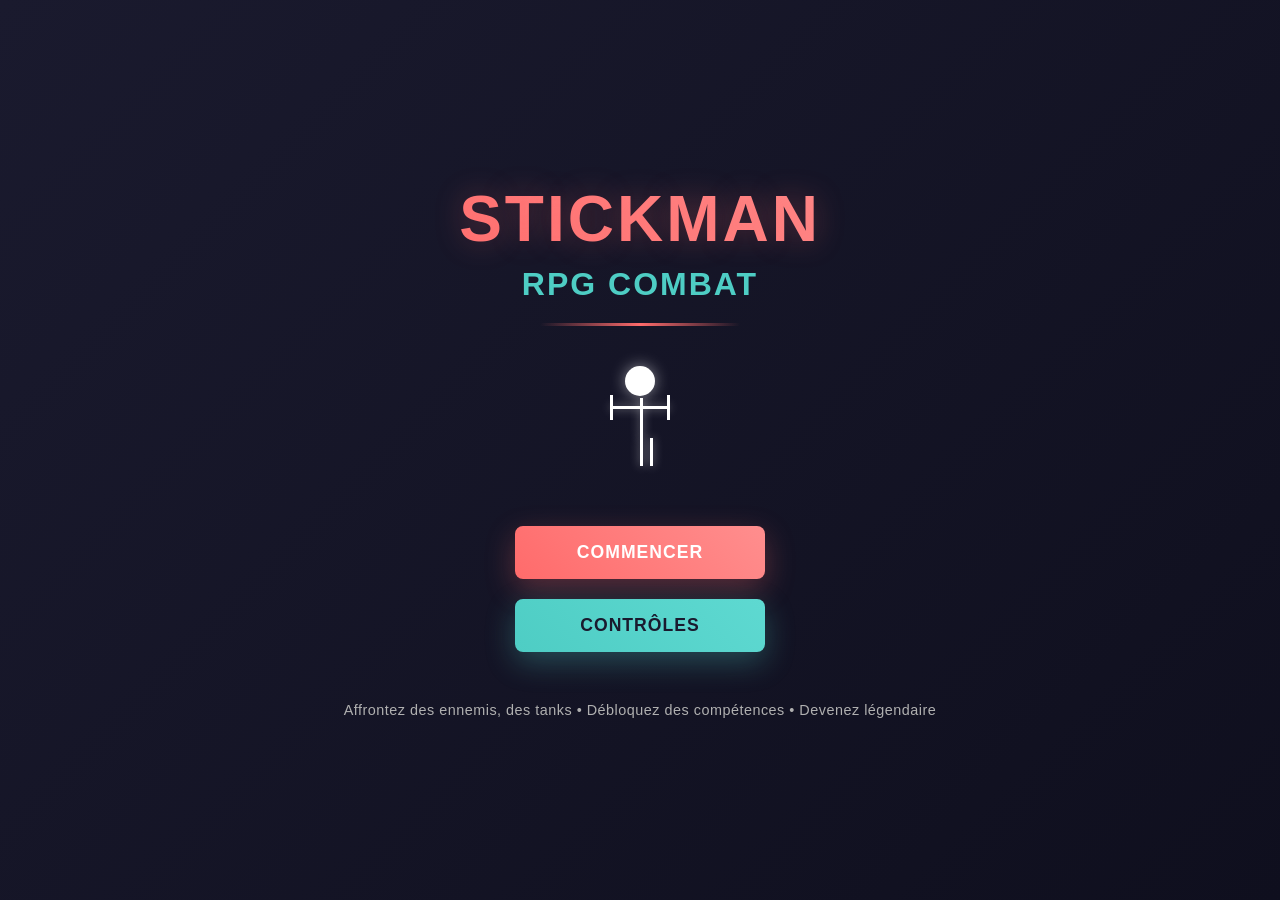
==== commit db4fd7c8: "Merge branch 'dev/tom' of https://github.com/boudeaudkilian/Projet-Javascript into Kilian" ====
--- a/index.html
+++ b/index.html
@@ -3,77 +3,88 @@
 <head>
     <meta charset="UTF-8">
     <meta name="viewport" content="width=device-width, initial-scale=1.0">
-    <title>Stickman RPG - Combat Arena</title>
+    <title>Stickman RPG Combat</title>
     <link rel="stylesheet" href="styles/main.css">
 </head>
 <body>
-    <!-- Zone d'informations de combat -->
-    <div id="combat-hud">
-        <!-- Infos Joueur -->
-        <div class="player-info">
-            <h2 id="player-name">Sticky</h2>
-            <div class="health-bar-container">
-                <div id="player-health-bar" class="health-bar"></div>
+    <!-- Menu d'accueil -->
+    <div id="homeScreen" class="screen active">
+        <div class="home-container">
+            <div class="game-title">
+                <h1>STICKMAN</h1>
+                <h2>RPG COMBAT</h2>
+                <div class="title-decoration"></div>
             </div>
-            <p id="player-hp-text">100 / 100 HP</p>
-        </div>
-        
-        <!-- Infos Ennemi -->
-        <div class="enemy-info">
-            <h2 id="enemy-name">Ennemi</h2>
-            <div class="health-bar-container">
-                <div id="enemy-health-bar" class="health-bar"></div>
+
+            <div class="stickman-hero">
+                <div class="stickman">
+                    <div class="head"></div>
+                    <div class="body"></div>
+                    <div class="arms">
+                        <div class="arm left"></div>
+                        <div class="arm right"></div>
+                    </div>
+                    <div class="legs">
+                        <div class="leg left"></div>
+                        <div class="leg right"></div>
+                    </div>
+                </div>
             </div>
-            <p id="enemy-hp-text">100 / 100 HP</p>
+
+            <div class="menu-buttons">
+                <button id="startBtn" class="btn btn-primary">
+                    <span>COMMENCER</span>
+                </button>
+                <button id="instructionsBtn" class="btn btn-secondary">
+                    <span>CONTRÔLES</span>
+                </button>
+            </div>
+
+            <div class="footer-text">
+                <p>Affrontez des ennemis, des tanks • Débloquez des compétences • Devenez légendaire</p>
+            </div>
         </div>
     </div>
-    
-    <!-- Arène de combat -->
-    <div id="arena">
-        <!-- Personnage Joueur -->
-        <div id="player-character" class="character">
-            <div class="stickman">
-                <div class="head"></div>
-                <div class="body"></div>
-                <div class="arm-left"></div>
-                <div class="arm-right"></div>
-                <div class="leg-left"></div>
-                <div class="leg-right"></div>
+
+    <!-- Menu principal -->
+    <div id="mainMenu" class="screen">
+        <div class="menu-container">
+            <h1>MENU PRINCIPAL</h1>
+            <div class="menu-options">
+                <button id="resumeBtn" class="btn btn-primary">Reprendre</button>
+                <button id="newGameBtn" class="btn btn-primary">Nouvelle Partie</button>
+                <button id="skillsBtn" class="btn btn-secondary">Compétences</button>
+                <button id="backToHomeBtn" class="btn btn-secondary">Accueil</button>
             </div>
         </div>
-        
-        <!-- Personnage Ennemi -->
-        <div id="enemy-character" class="character enemy">
-            <div class="stickman">
-                <div class="head"></div>
-                <div class="body"></div>
-                <div class="arm-left"></div>
-                <div class="arm-right"></div>
-                <div class="leg-left"></div>
-                <div class="leg-right"></div>
+    </div>
+
+    <!-- Écran d'instructions -->
+    <div id="instructionsScreen" class="screen">
+        <div class="instructions-container">
+            <h1>CONTRÔLES</h1>
+            <div class="instructions-content">
+                <div class="instruction-item">
+                    <h3>Déplacement</h3>
+                    <p>Flèches ← → ou Clics boutons</p>
+                </div>
+                <div class="instruction-item">
+                    <h3>Attaque Rapprochée</h3>
+                    <p>A ou Clic Attaque</p>
+                </div>
+                <div class="instruction-item">
+                    <h3>Projectile</h3>
+                    <p>S ou Clic Projectile</p>
+                </div>
+                <div class="instruction-item">
+                    <h3>Défense</h3>
+                    <p>D ou Clic Défense</p>
+                </div>
             </div>
+            <button id="backFromInstructionsBtn" class="btn btn-secondary">Retour</button>
         </div>
-        
-        <!-- Projectiles apparaîtront ici -->
-        <div id="projectiles-container"></div>
     </div>
-    
-    <!-- Contrôles 
-    <div id="controls">
-        <h3>Contrôles (temporaires pour test) :</h3>
-        <button onclick="testDeplacer('gauche')">← Gauche</button>
-        <button onclick="testDeplacer('droite')">→ Droite</button>
-        <button onclick="testAttaquer()">⚔️ Attaque</button>
-        <button onclick="testAttaqueDistance()">🏹 Tir</button>
-        <button onclick="testDefense()">🛡️ Défense</button>
-    </div>
-    -->
-    <!-- Console de debug -->
-    <div id="debug-console">
-        <h4>Console :</h4>
-        <div id="console-output"></div>
-    </div>
-    
-    <script type="module" src="scripts/main.js"></script>
+
+    <script src="scripts/main.js"></script>
 </body>
-</html>+</html>
--- a/styles/main.css
+++ b/styles/main.css
@@ -1,538 +1,771 @@
-
-   /*RESET & BASE*/
- 
 * {
     margin: 0;
     padding: 0;
     box-sizing: border-box;
 }
 
-body {
-    font-family: 'Segoe UI', Tahoma, Geneva, Verdana, sans-serif;
-    background: linear-gradient(to bottom, 
-        #87CEEB 0%, 
-        #E0F6FF 50%, 
-        #D2B48C 50%, 
-        #C19A6B 100%);
-    height: 100vh;
+:root {
+    --primary-color: #ff6b6b;
+    --secondary-color: #4ecdc4;
+    --dark-bg: #1a1a2e;
+    --darker-bg: #0f0f1e;
+    --text-light: #ffffff;
+    --text-gray: #b0b0b0;
+    --success-color: #51cf66;
+    --danger-color: #ff6b6b;
+    --transition: all 0.3s cubic-bezier(0.25, 0.46, 0.45, 0.94);
+}
+
+html, body {
+    width: 100%;
+    height: 100%;
     overflow: hidden;
+    font-family: 'Arial', sans-serif;
+    background: linear-gradient(135deg, var(--dark-bg) 0%, var(--darker-bg) 100%);
+    color: var(--text-light);
+}
+
+/* SYSTÈME D'ÉCRANS */
+.screen {
+    position: fixed;
+    top: 0;
+    left: 0;
+    width: 100%;
+    height: 100%;
+    display: none;
+    justify-content: center;
+    align-items: center;
+    background: linear-gradient(135deg, var(--dark-bg) 0%, var(--darker-bg) 100%);
+    z-index: 10;
+}
+
+.screen.active {
+    display: flex;
+}
+
+/* ÉCRAN D'ACCUEIL */
+.home-container {
+    text-align: center;
+    animation: fadeInDown 0.8s ease-out;
+}
+
+.game-title {
+    margin-bottom: 40px;
+}
+
+.game-title h1 {
+    font-size: 4rem;
+    font-weight: 900;
+    background: linear-gradient(45deg, #ff6b6b, #ff8e8e);
+    -webkit-background-clip: text;
+    -webkit-text-fill-color: transparent;
+    background-clip: text;
+    text-shadow: 0 0 30px rgba(255, 107, 107, 0.3);
+    letter-spacing: 3px;
+    animation: pulse 2s ease-in-out infinite;
+}
+
+.game-title h2 {
+    font-size: 2rem;
+    color: var(--secondary-color);
+    letter-spacing: 2px;
+    margin-top: 10px;
+    font-weight: 700;
+}
+
+.title-decoration {
+    width: 200px;
+    height: 3px;
+    background: linear-gradient(90deg, transparent, var(--primary-color), transparent);
+    margin: 20px auto;
+    animation: slideRight 1s ease-out;
+}
+
+/* STICKMAN ANIMATION */
+.stickman-hero {
+    margin: 30px 0 40px 0;
+    display: flex;
+    justify-content: center;
+}
+
+.stickman {
     position: relative;
-}
-
-/* HUD DE COMBAT - STYLE GAMING MODERNE */
-#combat-hud {
-    display: flex;
-    justify-content: space-between;
-    align-items: stretch;
-    padding: 20px 30px;
-    background: linear-gradient(135deg, 
-        rgba(0,0,0,0.9) 0%, 
-        rgba(30,30,30,0.95) 100%);
-    color: white;
-    box-shadow: 0 4px 30px rgba(0,0,0,0.6);
-    border-bottom: 3px solid rgba(255,255,255,0.1);
-    backdrop-filter: blur(15px);
-    position: relative;
-    z-index: 50;
-}
-
-.player-info, .enemy-info {
-    width: 340px;
-    padding: 15px 20px;
-    background: linear-gradient(135deg, 
-        rgba(255,255,255,0.08) 0%, 
-        rgba(255,255,255,0.03) 100%);
-    border-radius: 15px;
-    border: 2px solid rgba(255,255,255,0.15);
-    box-shadow: 0 8px 32px rgba(0,0,0,0.3);
-}
-
-.player-info h2 {
-    color: #4CAF50;
-    font-size: 26px;
-    font-weight: bold;
-    text-shadow: 0 0 15px rgba(76,175,80,0.6), 0 2px 4px rgba(0,0,0,0.5);
-    margin-bottom: 12px;
+    width: 80px;
+    height: 120px;
+}
+
+.stickman .head {
+    position: absolute;
+    width: 30px;
+    height: 30px;
+    background: var(--text-light);
+    border-radius: 50%;
+    top: 0;
+    left: 25px;
+    box-shadow: 0 0 15px rgba(255, 255, 255, 0.5);
+}
+
+.stickman .body {
+    position: absolute;
+    width: 3px;
+    height: 40px;
+    background: var(--text-light);
+    top: 32px;
+    left: 40px;
+    box-shadow: 0 0 10px rgba(255, 255, 255, 0.5);
+}
+
+.stickman .arms {
+    position: absolute;
+    width: 60px;
+    height: 3px;
+    background: var(--text-light);
+    top: 40px;
+    left: 10px;
+    box-shadow: 0 0 10px rgba(255, 255, 255, 0.5);
+}
+
+.stickman .arm {
+    position: absolute;
+    width: 3px;
+    height: 25px;
+    background: var(--text-light);
+    top: -11px;
+}
+
+.stickman .arm.left {
+    left: 0;
+    transform-origin: center top;
+    animation: armSwingLeft 1s ease-in-out infinite;
+}
+
+.stickman .arm.right {
+    right: 0;
+    transform-origin: center top;
+    animation: armSwingRight 1s ease-in-out infinite;
+}
+
+.stickman .legs {
+    position: absolute;
+    top: 72px;
+    left: 40px;
+}
+
+.stickman .leg {
+    position: absolute;
+    width: 3px;
+    height: 28px;
+    background: var(--text-light);
+    left: 0;
+    box-shadow: 0 0 10px rgba(255, 255, 255, 0.5);
+}
+
+.stickman .leg.left {
+    transform-origin: top center;
+    animation: legKickLeft 1s ease-in-out infinite;
+}
+
+.stickman .leg.right {
+    left: 10px;
+    transform-origin: top center;
+    animation: legKickRight 1s ease-in-out infinite;
+}
+
+/* Animation des membres */
+@keyframes armSwingLeft {
+    0%, 100% { transform: rotate(0deg); }
+    50% { transform: rotate(-35deg); }
+}
+
+@keyframes armSwingRight {
+    0%, 100% { transform: rotate(0deg); }
+    50% { transform: rotate(35deg); }
+}
+
+@keyframes legKickLeft {
+    0%, 100% { transform: rotate(0deg); }
+    50% { transform: rotate(-20deg); }
+}
+
+@keyframes legKickRight {
+    0%, 100% { transform: rotate(0deg); }
+    50% { transform: rotate(20deg); }
+}
+
+/* BOUTONS */
+.menu-buttons {
+    margin: 40px 0;
+    display: flex;
+    flex-direction: column;
+    gap: 20px;
+    align-items: center;
+}
+
+.btn {
+    padding: 16px 40px;
+    font-size: 1.1rem;
+    font-weight: 700;
+    border: none;
+    border-radius: 8px;
+    cursor: pointer;
+    transition: var(--transition);
     letter-spacing: 1px;
-}
-
-.enemy-info h2 {
-    color: #F44336;
-    text-align: right;
-    font-size: 26px;
-    font-weight: bold;
-    text-shadow: 0 0 15px rgba(244,67,54,0.6), 0 2px 4px rgba(0,0,0,0.5);
-    margin-bottom: 12px;
-    letter-spacing: 1px;
-}
-
-/*BARRES DE VIE MODERNES*/
-.health-bar-container {
-    width: 100%;
-    height: 32px;
-    background: rgba(0,0,0,0.6);
-    border: 2px solid rgba(255,255,255,0.4);
-    border-radius: 16px;
-    overflow: hidden;
-    margin: 12px 0;
-    box-shadow: inset 0 3px 8px rgba(0,0,0,0.6), 0 0 20px rgba(76,175,80,0.4);
-    position: relative;
-}
-
-.health-bar {
-    height: 100%;
-    width: 100%;
-    background: linear-gradient(90deg, #4CAF50 0%, #66BB6A 50%, #81C784 100%);
-    transition: width 0.6s cubic-bezier(0.4, 0, 0.2, 1);
-    box-shadow: 0 0 25px rgba(76,175,80,0.9);
     position: relative;
     overflow: hidden;
-}
-
-/* Animation brillance sur barre de vie */
-.health-bar::before {
+    min-width: 250px;
+    text-transform: uppercase;
+}
+
+.btn::before {
     content: '';
     position: absolute;
     top: 0;
     left: -100%;
     width: 100%;
     height: 100%;
-    background: linear-gradient(90deg, transparent, rgba(255,255,255,0.4), transparent);
-    animation: shine 3s infinite ease-in-out;
-}
-
-@keyframes shine {
-    0% { left: -100%; }
-    100% { left: 100%; }
-}
-
-/* Effet pulsation pour barre de vie faible */
-.health-bar.low-health {
-    animation: pulse-red 1s infinite;
-}
-
-@keyframes pulse-red {
-    0%, 100% { box-shadow: 0 0 25px rgba(244,67,54,0.9); }
-    50% { box-shadow: 0 0 40px rgba(244,67,54,1); }
-}
-
-.enemy-info .health-bar {
-    background: linear-gradient(90deg, 
-        #F44336 0%, 
-        #EF5350 50%, 
-        #E57373 100%);
-    box-shadow: 0 0 25px rgba(244,67,54,0.9);
-}
-
-#player-hp-text, #enemy-hp-text {
-    font-size: 15px;
-    font-weight: bold;
-    color: rgba(255,255,255,0.95);
-    text-shadow: 0 1px 3px rgba(0,0,0,0.7);
-    margin-top: 5px;
-}
-
-#enemy-hp-text {
+    background: rgba(255, 255, 255, 0.2);
+    transition: left 0.3s ease;
+    z-index: -1;
+}
+
+.btn:hover::before {
+    left: 100%;
+}
+
+.btn-primary {
+    background: linear-gradient(45deg, var(--primary-color), #ff8e8e);
+    color: white;
+    box-shadow: 0 10px 30px rgba(255, 107, 107, 0.3);
+}
+
+.btn-primary:hover {
+    transform: translateY(-3px);
+    box-shadow: 0 15px 40px rgba(255, 107, 107, 0.5);
+}
+
+.btn-primary:active {
+    transform: translateY(-1px);
+}
+
+.btn-secondary {
+    background: linear-gradient(45deg, var(--secondary-color), #5ed9d1);
+    color: var(--dark-bg);
+    box-shadow: 0 10px 30px rgba(78, 205, 196, 0.3);
+}
+
+.btn-secondary:hover {
+    transform: translateY(-3px);
+    box-shadow: 0 15px 40px rgba(78, 205, 196, 0.5);
+}
+
+.btn-secondary:active {
+    transform: translateY(-1px);
+}
+
+.btn span {
+    position: relative;
+    z-index: 1;
+}
+
+/* TEXTE DE PIED */
+.footer-text {
+    margin-top: 50px;
+    color: var(--text-gray);
+    font-size: 0.9rem;
+    letter-spacing: 0.5px;
+}
+
+.footer-text p {
+    animation: fadeIn 1.5s ease-out;
+}
+
+/* MENU PRINCIPAL */
+.menu-container {
+    text-align: center;
+    background: rgba(26, 26, 46, 0.8);
+    padding: 50px;
+    border-radius: 15px;
+    border: 2px solid var(--secondary-color);
+    box-shadow: 0 25px 50px rgba(0, 0, 0, 0.5);
+    animation: zoomIn 0.4s ease-out;
+}
+
+.menu-container h1 {
+    font-size: 3rem;
+    margin-bottom: 40px;
+    color: var(--secondary-color);
+    letter-spacing: 2px;
+}
+
+.menu-options {
+    display: flex;
+    flex-direction: column;
+    gap: 15px;
+    margin-top: 30px;
+}
+
+.menu-options .btn {
+    min-width: 280px;
+}
+
+/* ÉCRAN DE JEU */
+.game-header {
+    position: absolute;
+    top: 20px;
+    left: 20px;
+    right: 20px;
+    display: flex;
+    justify-content: space-between;
+    z-index: 5;
+}
+
+.player-info, .enemy-info {
+    flex: 1;
+    background: rgba(0, 0, 0, 0.6);
+    padding: 15px;
+    border-radius: 8px;
+    border: 2px solid var(--secondary-color);
+}
+
+.player-info {
+    margin-right: 10px;
+}
+
+.enemy-info {
+    margin-left: 10px;
     text-align: right;
 }
 
-/* ARÈNE DE COMBAT*/
-#arena {
-    position: relative;
+.player-info h3, .enemy-info h3 {
+    font-size: 1.2rem;
+    margin-bottom: 8px;
+}
+
+.health-bar {
     width: 100%;
-    height: calc(100vh - 200px - 150px);
-    margin-top: 0;
-    border-bottom: 6px solid #8B4513;
-    box-shadow: inset 0 -10px 30px rgba(0,0,0,0.2);
-}
-
-/* PERSONNAGES STICKMAN */
-.character {
-    position: absolute;
-    bottom: 0;
-    transition: all 0.3s cubic-bezier(0.4, 0, 0.2, 1);
-    filter: drop-shadow(0 8px 15px rgba(0,0,0,0.4));
-}
-
-.character:hover {
-    transform: scale(1.08);
-    filter: drop-shadow(0 10px 20px rgba(0,0,0,0.5));
-}
-
-#player-character {
-    left: 100px;
-}
-
-#enemy-character {
-    right: 100px;
-}
-
-/* Stickman design amélioré */
-.stickman {
-    position: relative;
-    width: 60px;
-    height: 100px;
-}
-
-.head {
-    width: 34px;
-    height: 34px;
-    background: #000;
-    border-radius: 50%;
-    position: absolute;
-    left: 13px;
-    top: 0;
-    box-shadow: 0 3px 10px rgba(0,0,0,0.5);
-    border: 2px solid rgba(255,255,255,0.1);
-}
-
-.body {
-    width: 6px;
-    height: 42px;
-    background: #000;
-    position: absolute;
-    left: 27px;
-    top: 32px;
-    border-radius: 3px;
-    box-shadow: 0 2px 5px rgba(0,0,0,0.3);
-}
-
-.arm-left, .arm-right {
-    width: 5px;
-    height: 28px;
-    background: #000;
-    position: absolute;
-    top: 36px;
-    border-radius: 3px;
-    box-shadow: 0 2px 5px rgba(0,0,0,0.3);
-}
-
-.arm-left {
-    left: 14px;
-    transform: rotate(-30deg);
-    transform-origin: top center;
-}
-
-.arm-right {
-    right: 14px;
-    transform: rotate(30deg);
-    transform-origin: top center;
-}
-
-.leg-left, .leg-right {
-    width: 5px;
-    height: 32px;
-    background: #000;
-    position: absolute;
-    top: 72px;
-    border-radius: 3px;
-    box-shadow: 0 2px 5px rgba(0,0,0,0.3);
-}
-
-.leg-left {
-    left: 19px;
-    transform: rotate(-12deg);
-}
-
-.leg-right {
-    right: 19px;
-    transform: rotate(12deg);
-}
-
-/* Ennemi en rouge */
-.enemy .head,
-.enemy .body,
-.enemy .arm-left,
-.enemy .arm-right,
-.enemy .leg-left,
-.enemy .leg-right {
-    background: #F44336;
-    box-shadow: 0 0 10px rgba(244,67,54,0.5);
-}
-
-/* CONTRÔLES - PANNEAU LATÉRAL DROIT */
-#controls {
-    position: fixed;
-    right: 25px;
-    top: 50%;
-    transform: translateY(-50%);
-    padding: 30px 25px;
-    background: linear-gradient(135deg, rgba(255,255,255,0.98) 0%, rgba(245,245,245,0.98) 100%);
-    border-radius: 20px;
-    box-shadow: 0 15px 50px rgba(0,0,0,0.4),0 0 0 2px rgba(255,255,255,0.6),inset 0 1px 0 rgba(255,255,255,0.8);
-    backdrop-filter: blur(15px);
-    z-index: 100;
-    display: flex;
-    flex-direction: column;
-    gap: 12px;
-}
-
-#controls h3 {
-    color: #2c3e50;
-    margin-bottom: 8px;
-    font-size: 17px;
-    font-weight: 700;
-    text-transform: uppercase;
-    letter-spacing: 1.5px;
-    text-align: center;
-    text-shadow: 0 1px 2px rgba(0,0,0,0.1);
-}
-
-/* BOUTONS GAMING 3D AMÉLIORÉS*/
-#controls button {
-    position: relative;
-    margin: 0;
-    padding: 14px 26px;
-    font-size: 15px;
-    font-weight: bold;
-    cursor: pointer;
-    border: none;
-    border-radius: 12px;
-    color: white;
-    text-shadow: 0 2px 3px rgba(0,0,0,0.4);
-    transition: all 0.2s cubic-bezier(0.4, 0, 0.2, 1);
-    background: linear-gradient(180deg, #4CAF50 0%, #388E3C 100%);
-    box-shadow: 
-        0 6px 0 #2E7D32,
-        0 10px 20px rgba(0,0,0,0.3);
-    min-width: 150px;
-    text-align: center;
+    height: 20px;
+    background: rgba(0, 0, 0, 0.5);
+    border-radius: 10px;
     overflow: hidden;
-}
-
-#controls button::before {
-    content: '';
-    position: absolute;
-    top: 0;
-    left: -100%;
+    margin: 8px 0;
+    border: 1px solid var(--text-gray);
+}
+
+.health-fill {
+    height: 100%;
+    width: 100%;
+    background: linear-gradient(90deg, var(--success-color), #51cf66);
+    transition: width 0.3s ease;
+}
+
+.player-info p, .enemy-info p {
+    font-size: 0.85rem;
+    color: var(--text-gray);
+}
+
+.arena {
     width: 100%;
     height: 100%;
-    background: linear-gradient(90deg, 
-        transparent, 
-        rgba(255,255,255,0.3), 
-        transparent);
-    transition: left 0.5s;
-}
-
-#controls button:hover::before {
-    left: 100%;
-}
-
-#controls button:hover {
-    transform: translateY(-3px);
-    box-shadow: 
-        0 8px 0 #2E7D32,
-        0 14px 25px rgba(0,0,0,0.4);
-}
-
-#controls button:active {
-    transform: translateY(4px);
-    box-shadow: 
-        0 2px 0 #2E7D32,
-        0 4px 10px rgba(0,0,0,0.2);
-}
-
-/* Bouton Gauche - Bleu */
-#controls button:nth-child(2) {
-    background: linear-gradient(180deg, #2196F3 0%, #1976D2 100%);
-    box-shadow: 0 6px 0 #1565C0, 0 10px 20px rgba(0,0,0,0.3);
-}
-
-#controls button:nth-child(2):hover {
-    box-shadow: 0 8px 0 #1565C0, 0 14px 25px rgba(0,0,0,0.4);
-}
-
-#controls button:nth-child(2):active {
-    box-shadow: 0 2px 0 #1565C0, 0 4px 10px rgba(0,0,0,0.2);
-}
-
-/* Bouton Droite - Orange */
-#controls button:nth-child(3) {
-    background: linear-gradient(180deg, #FF9800 0%, #F57C00 100%);
-    box-shadow: 0 6px 0 #E65100, 0 10px 20px rgba(0,0,0,0.3);
-}
-
-#controls button:nth-child(3):hover {
-    box-shadow: 0 8px 0 #E65100, 0 14px 25px rgba(0,0,0,0.4);
-}
-
-#controls button:nth-child(3):active {
-    box-shadow: 0 2px 0 #E65100, 0 4px 10px rgba(0,0,0,0.2);
-}
-
-/* Bouton Attaque - Rouge */
-#controls button:nth-child(4) {
-    background: linear-gradient(180deg, #F44336 0%, #D32F2F 100%);
-    box-shadow: 0 6px 0 #B71C1C, 0 10px 20px rgba(0,0,0,0.3);
-}
-
-#controls button:nth-child(4):hover {
-    box-shadow: 0 8px 0 #B71C1C, 0 14px 25px rgba(0,0,0,0.4);
-}
-
-#controls button:nth-child(4):active {
-    box-shadow: 0 2px 0 #B71C1C, 0 4px 10px rgba(0,0,0,0.2);
-}
-
-/* Bouton Tir - Violet */
-#controls button:nth-child(5) {
-    background: linear-gradient(180deg, #9C27B0 0%, #7B1FA2 100%);
-    box-shadow: 0 6px 0 #4A148C, 0 10px 20px rgba(0,0,0,0.3);
-}
-
-#controls button:nth-child(5):hover {
-    box-shadow: 0 8px 0 #4A148C, 0 14px 25px rgba(0,0,0,0.4);
-}
-
-#controls button:nth-child(5):active {
-    box-shadow: 0 2px 0 #4A148C, 0 4px 10px rgba(0,0,0,0.2);
-}
-
-/* Bouton Défense - Gris/Bleu */
-#controls button:nth-child(6) {
-    background: linear-gradient(180deg, #607D8B 0%, #455A64 100%);
-    box-shadow: 0 6px 0 #263238, 0 10px 20px rgba(0,0,0,0.3);
-}
-
-#controls button:nth-child(6):hover {
-    box-shadow: 0 8px 0 #263238, 0 14px 25px rgba(0,0,0,0.4);
-}
-
-#controls button:nth-child(6):active {
-    box-shadow: 0 2px 0 #263238, 0 4px 10px rgba(0,0,0,0.2);
-}
-
-/*CONSOLE DE DEBUG MODERNE */
-#debug-console {
-    position: fixed;
-    bottom: 0;
-    left: 0;
-    right: 0;
+    position: relative;
+    background: linear-gradient(180deg, rgba(78, 205, 196, 0.1) 0%, rgba(26, 26, 46, 0.9) 100%);
+    display: flex;
+    align-items: center;
+    justify-content: space-around;
+    padding: 120px 40px 80px 40px;
+}
+
+.character {
+    position: relative;
+    display: flex;
+    justify-content: center;
+    align-items: flex-end;
+    height: 200px;
+}
+
+.player-char .stickman {
+    width: 100px;
     height: 150px;
-    background: linear-gradient(135deg, rgba(0,0,0,0.96) 0%, rgba(20,20,20,0.98) 100%);
-    color: #00FF00;
-    padding: 15px 20px;
-    overflow-y: auto;
-    font-family: 'Courier New', 'Consolas', monospace;
-    font-size: 13px;
-    border-top: 3px solid rgba(0,255,0,0.4);
-    box-shadow: 0 -8px 40px rgba(0,0,0,0.6);
-    /*backdrop-filter: blur(10px);*/
-    z-index: 90;
-}
-
-#console-output {
-    white-space: pre-wrap;
-    line-height: 1.5;
-    text-shadow: 0 0 8px rgba(0,255,0,0.6);
-}
-
-/* Scrollbar personnalisée */
-#debug-console::-webkit-scrollbar {
-    width: 10px;
-}
-
-#debug-console::-webkit-scrollbar-track {
-    background: rgba(0,0,0,0.4);
+}
+
+.player-char .stickman .head {
+    width: 40px;
+    height: 40px;
+    left: 30px;
+}
+
+.player-char .stickman .body {
+    height: 50px;
+    left: 49px;
+}
+
+.player-char .stickman .arms {
+    width: 80px;
+    top: 50px;
+    left: 10px;
+}
+
+.player-char .stickman .arm {
+    height: 35px;
+}
+
+.player-char .stickman .leg {
+    height: 40px;
+}
+
+.enemy-char .stickman {
+    width: 100px;
+    height: 150px;
+    opacity: 0.8;
+}
+
+.enemy-char .stickman .head {
+    background: var(--danger-color);
+    box-shadow: 0 0 20px rgba(255, 107, 107, 0.6);
+}
+
+.enemy-char .stickman .body {
+    background: var(--danger-color);
+}
+
+.enemy-char .stickman .arms {
+    background: var(--danger-color);
+}
+
+.enemy-char .stickman .arm {
+    background: var(--danger-color);
+}
+
+.enemy-char .stickman .leg {
+    background: var(--danger-color);
+}
+
+.damage-display {
+    position: absolute;
+    font-size: 2rem;
+    font-weight: bold;
+    color: var(--danger-color);
+    pointer-events: none;
+    text-shadow: 0 0 10px rgba(255, 107, 107, 0.8);
+}
+
+/* CONTRÔLES DE JEU */
+.game-controls {
+    position: absolute;
+    bottom: 20px;
+    left: 50%;
+    transform: translateX(-50%);
+    display: grid;
+    grid-template-columns: repeat(3, 120px);
+    gap: 10px;
+    z-index: 5;
+}
+
+.control-btn {
+    padding: 12px;
+    background: rgba(78, 205, 196, 0.8);
+    color: var(--dark-bg);
+    border: none;
+    border-radius: 6px;
+    cursor: pointer;
+    font-weight: 600;
+    font-size: 0.85rem;
+    transition: var(--transition);
+}
+
+.control-btn:hover {
+    background: var(--secondary-color);
+    transform: scale(1.05);
+}
+
+.control-btn:active {
+    transform: scale(0.98);
+}
+
+.control-btn.btn-secondary {
+    background: rgba(255, 107, 107, 0.8);
+    color: white;
+    grid-column: 1 / -1;
+}
+
+.control-btn.btn-secondary:hover {
+    background: var(--primary-color);
+}
+
+/* ÉCRAN DE RÉSULTAT */
+.result-container {
+    background: rgba(26, 26, 46, 0.95);
+    padding: 60px;
+    border-radius: 20px;
+    border: 3px solid var(--secondary-color);
+    text-align: center;
+    max-width: 500px;
+    animation: zoomIn 0.5s ease-out;
+}
+
+.result-container h1 {
+    font-size: 3rem;
+    margin-bottom: 30px;
+    letter-spacing: 2px;
+}
+
+.result-container h1.victory {
+    background: linear-gradient(45deg, var(--success-color), #69db7c);
+    -webkit-background-clip: text;
+    -webkit-text-fill-color: transparent;
+    background-clip: text;
+}
+
+.result-container h1.defeat {
+    background: linear-gradient(45deg, var(--danger-color), #ff8e8e);
+    -webkit-background-clip: text;
+    -webkit-text-fill-color: transparent;
+    background-clip: text;
+}
+
+.result-content {
+    margin: 30px 0;
+}
+
+.result-content p {
+    font-size: 1.1rem;
+    margin: 15px 0;
+    color: var(--text-gray);
+}
+
+.xp-gained {
+    background: rgba(78, 205, 196, 0.2);
+    padding: 20px;
+    border-radius: 10px;
+    margin: 20px 0;
+    border: 1px solid var(--secondary-color);
+}
+
+.xp-gained p {
+    font-size: 1.3rem;
+    color: var(--secondary-color);
+    font-weight: bold;
+}
+
+.result-buttons {
+    display: flex;
+    flex-direction: column;
+    gap: 15px;
+    margin-top: 30px;
+}
+
+.result-buttons .btn {
+    min-width: 100%;
+}
+
+/* ÉCRAN COMPÉTENCES */
+.skills-container {
+    background: rgba(26, 26, 46, 0.9);
+    padding: 40px;
+    border-radius: 15px;
+    border: 2px solid var(--secondary-color);
+    max-width: 600px;
+    animation: zoomIn 0.4s ease-out;
+}
+
+.skills-container h1 {
+    text-align: center;
+    margin-bottom: 30px;
+    color: var(--secondary-color);
+    font-size: 2.5rem;
+}
+
+.skills-list {
+    display: grid;
+    gap: 15px;
+    margin: 30px 0;
+}
+
+.skill-item {
+    background: rgba(0, 0, 0, 0.4);
+    padding: 20px;
+    border-radius: 8px;
+    border-left: 4px solid var(--primary-color);
+    transition: var(--transition);
+}
+
+.skill-item:hover {
+    background: rgba(0, 0, 0, 0.6);
+    transform: translateX(5px);
+}
+
+.skill-item h3 {
+    color: var(--primary-color);
+    margin-bottom: 8px;
+}
+
+.skill-item p {
+    color: var(--text-gray);
+    font-size: 0.9rem;
+    margin: 5px 0;
+}
+
+.skill-points {
+    display: flex;
+    gap: 10px;
+    margin-top: 10px;
+}
+
+.skill-points button {
+    padding: 8px 15px;
+    background: var(--secondary-color);
+    color: var(--dark-bg);
+    border: none;
     border-radius: 5px;
-}
-
-#debug-console::-webkit-scrollbar-thumb {
-    background: rgba(0,255,0,0.6);
-    border-radius: 5px;
-    border: 2px solid rgba(0,0,0,0.3);
-}
-
-#debug-console::-webkit-scrollbar-thumb:hover {
-    background: rgba(0,255,0,0.8);
-}
-
-/* ANIMATIONS & EFFETS */
-
-/* Animation dégâts */
-@keyframes damage-flash {
-    0%, 100% { filter: brightness(1); }
-    50% { filter: brightness(2) drop-shadow(0 0 20px rgba(255,0,0,0.8)); }
-}
-
-.character.damaged {
-    animation: damage-flash 0.3s ease-out;
-}
-
-/* Animation attaque */
-@keyframes attack-animation {
-    0% { transform: translateX(0); }
-    50% { transform: translateX(20px); }
-    100% { transform: translateX(0); }
-}
-
-.character.attacking {
-    animation: attack-animation 0.4s ease-out;
-}
-
-/* ============= AJOUTS COMBAT ============= */
-
-/* Projectiles */
-#projectiles-container {
-    position: absolute;
-    inset: 0;
-    pointer-events: none;
-}
-.projectile {
-    position: absolute;
-    width: 24px;
-    height: 8px;
-    background: linear-gradient(90deg, #FFEB3B 0%, #FF9800 100%);
-    border-radius: 4px;
-    box-shadow: 0 0 12px rgba(255,193,7,0.9), 0 0 24px rgba(255,152,0,0.6);
-    transform: translateY(0);
-}
-.projectile.reverse {
-    background: linear-gradient(90deg, #FF9800 0%, #FFEB3B 100%);
-}
-
-/* Écran de fin */
-#end-overlay {
-    position: fixed;
-    inset: 0;
-    background: rgba(0,0,0,0.75);
-    display: none;
-    align-items: center;
-    justify-content: center;
-    z-index: 9999;
-    backdrop-filter: blur(8px);
-}
-#end-overlay.visible { display: flex; }
-#end-overlay .end-card {
-    background: linear-gradient(135deg, #1a1a1a 0%, #2a2a2a 100%);
-    color: white;
-    padding: 50px 70px;
-    border-radius: 20px;
+    cursor: pointer;
+    font-weight: 600;
+    font-size: 0.85rem;
+    transition: var(--transition);
+}
+
+.skill-points button:hover {
+    background: #5ed9d1;
+    transform: scale(1.05);
+}
+
+/* ÉCRAN INSTRUCTIONS */
+.instructions-container {
+    background: rgba(26, 26, 46, 0.9);
+    padding: 40px;
+    border-radius: 15px;
+    border: 2px solid var(--secondary-color);
+    max-width: 600px;
+    animation: zoomIn 0.4s ease-out;
+}
+
+.instructions-container h1 {
     text-align: center;
-    border: 2px solid rgba(255,255,255,0.15);
-    box-shadow: 0 25px 80px rgba(0,0,0,0.7);
-}
-#end-overlay h1 {
-    font-size: 56px;
-    margin-bottom: 12px;
-    letter-spacing: 3px;
-}
-#end-overlay p {
-    font-size: 18px;
-    opacity: 0.85;
-    margin-bottom: 25px;
-}
-#end-overlay button {
-    padding: 14px 40px;
-    font-size: 16px;
-    font-weight: bold;
-    border: none;
-    border-radius: 12px;
-    cursor: pointer;
-    background: linear-gradient(180deg, #4CAF50 0%, #388E3C 100%);
-    color: white;
-    box-shadow: 0 6px 0 #2E7D32;
-    transition: transform 0.15s;
-}
-#end-overlay button:hover { transform: translateY(-2px); }
-#end-overlay button:active { transform: translateY(3px); box-shadow: 0 2px 0 #2E7D32; }
+    margin-bottom: 30px;
+    color: var(--secondary-color);
+    font-size: 2.5rem;
+}
+
+.instructions-content {
+    display: grid;
+    gap: 20px;
+    margin: 30px 0;
+}
+
+.instruction-item {
+    background: rgba(0, 0, 0, 0.4);
+    padding: 20px;
+    border-radius: 8px;
+    border-top: 3px solid var(--primary-color);
+}
+
+.instruction-item h3 {
+    color: var(--primary-color);
+    margin-bottom: 8px;
+    font-size: 1.1rem;
+}
+
+.instruction-item p {
+    color: var(--text-gray);
+    font-size: 0.95rem;
+}
+
+/* ANIMATIONS */
+@keyframes fadeIn {
+    from {
+        opacity: 0;
+    }
+    to {
+        opacity: 1;
+    }
+}
+
+@keyframes fadeInDown {
+    from {
+        opacity: 0;
+        transform: translateY(-30px);
+    }
+    to {
+        opacity: 1;
+        transform: translateY(0);
+    }
+}
+
+@keyframes slideRight {
+    from {
+        width: 0;
+    }
+    to {
+        width: 200px;
+    }
+}
+
+@keyframes pulse {
+    0%, 100% {
+        filter: drop-shadow(0 0 20px rgba(255, 107, 107, 0.3));
+    }
+    50% {
+        filter: drop-shadow(0 0 30px rgba(255, 107, 107, 0.6));
+    }
+}
+
+@keyframes zoomIn {
+    from {
+        opacity: 0;
+        transform: scale(0.9);
+    }
+    to {
+        opacity: 1;
+        transform: scale(1);
+    }
+}
+
+/* RESPONSIVE */
+@media (max-width: 768px) {
+    .game-title h1 {
+        font-size: 2.5rem;
+    }
+
+    .game-title h2 {
+        font-size: 1.3rem;
+    }
+
+    .menu-buttons {
+        gap: 15px;
+    }
+
+    .btn {
+        padding: 12px 30px;
+        min-width: 200px;
+        font-size: 0.95rem;
+    }
+
+    .game-controls {
+        grid-template-columns: repeat(2, 100px);
+        bottom: 10px;
+        gap: 8px;
+    }
+
+    .game-header {
+        flex-direction: column;
+        top: 10px;
+        left: 10px;
+        right: 10px;
+        gap: 10px;
+    }
+
+    .player-info {
+        margin-right: 0;
+    }
+
+    .enemy-info {
+        margin-left: 0;
+    }
+
+    .menu-container {
+        padding: 30px;
+    }
+
+    .result-container {
+        padding: 40px;
+        max-width: 90%;
+    }
+}
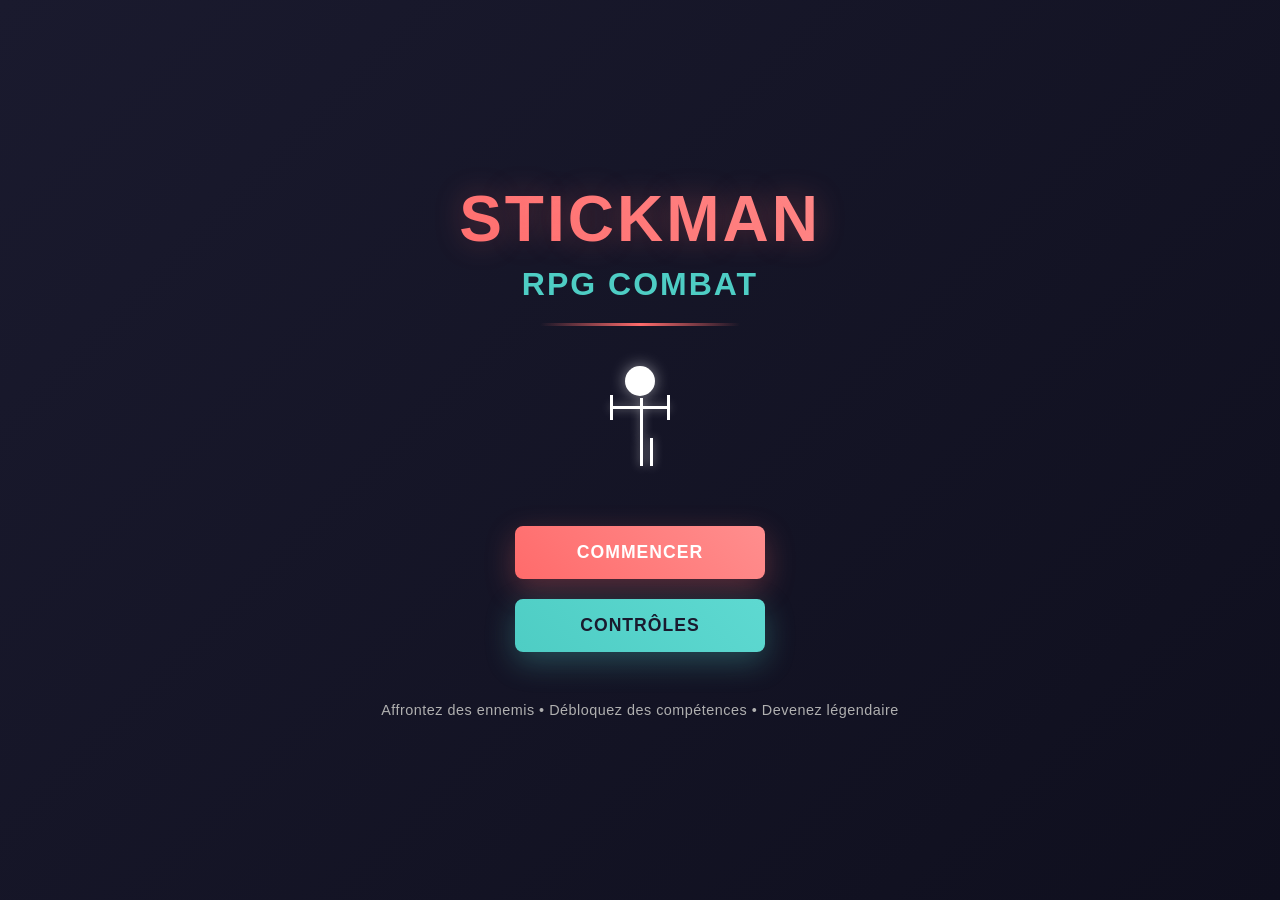
==== commit 30bc209b: "ajout serveur" ====
--- a/index.html
+++ b/index.html
@@ -4,10 +4,9 @@
     <meta charset="UTF-8">
     <meta name="viewport" content="width=device-width, initial-scale=1.0">
     <title>Stickman RPG Combat</title>
-    <link rel="stylesheet" href="styles/main.css">
+    <link rel="stylesheet" href="./styles/main.css">
 </head>
 <body>
-    <!-- Menu d'accueil -->
     <div id="homeScreen" class="screen active">
         <div class="home-container">
             <div class="game-title">
@@ -15,7 +14,6 @@
                 <h2>RPG COMBAT</h2>
                 <div class="title-decoration"></div>
             </div>
-
             <div class="stickman-hero">
                 <div class="stickman">
                     <div class="head"></div>
@@ -30,61 +28,62 @@
                     </div>
                 </div>
             </div>
-
             <div class="menu-buttons">
-                <button id="startBtn" class="btn btn-primary">
-                    <span>COMMENCER</span>
-                </button>
-                <button id="instructionsBtn" class="btn btn-secondary">
-                    <span>CONTRÔLES</span>
-                </button>
+                <button id="startBtn" class="btn btn-primary"><span>COMMENCER</span></button>
+                <button id="instructionsBtn" class="btn btn-secondary"><span>CONTRÔLES</span></button>
             </div>
-
             <div class="footer-text">
-                <p>Affrontez des ennemis, des tanks • Débloquez des compétences • Devenez légendaire</p>
+                <p>Affrontez des ennemis • Débloquez des compétences • Devenez légendaire</p>
             </div>
         </div>
     </div>
 
-    <!-- Menu principal -->
     <div id="mainMenu" class="screen">
         <div class="menu-container">
             <h1>MENU PRINCIPAL</h1>
             <div class="menu-options">
-                <button id="resumeBtn" class="btn btn-primary">Reprendre</button>
-                <button id="newGameBtn" class="btn btn-primary">Nouvelle Partie</button>
-                <button id="skillsBtn" class="btn btn-secondary">Compétences</button>
+                <button id="resumeBtn"   class="btn btn-primary">Reprendre</button>
+                <button id="campaignBtn" class="btn btn-primary">Campagne</button>
+                <button id="newGameBtn"  class="btn btn-primary">Nouvelle Partie</button>
+                <button id="skillsBtn"   class="btn btn-secondary">Compétences</button>
                 <button id="backToHomeBtn" class="btn btn-secondary">Accueil</button>
             </div>
         </div>
     </div>
 
-    <!-- Écran d'instructions -->
     <div id="instructionsScreen" class="screen">
         <div class="instructions-container">
             <h1>CONTRÔLES</h1>
             <div class="instructions-content">
                 <div class="instruction-item">
                     <h3>Déplacement</h3>
-                    <p>Flèches ← → ou Clics boutons</p>
+                    <p>Flèches ← → ou Q / D</p>
                 </div>
                 <div class="instruction-item">
-                    <h3>Attaque Rapprochée</h3>
-                    <p>A ou Clic Attaque</p>
+                    <h3>Attaque corps à corps</h3>
+                    <p>A ou Espace</p>
                 </div>
                 <div class="instruction-item">
                     <h3>Projectile</h3>
-                    <p>S ou Clic Projectile</p>
+                    <p>E</p>
                 </div>
                 <div class="instruction-item">
                     <h3>Défense</h3>
-                    <p>D ou Clic Défense</p>
+                    <p>S (maintenir)</p>
                 </div>
             </div>
             <button id="backFromInstructionsBtn" class="btn btn-secondary">Retour</button>
         </div>
     </div>
 
-    <script src="scripts/main.js"></script>
+    <div id="levelsScreen" class="screen">
+        <div class="levels-container">
+            <h1>CHOISIR UN NIVEAU</h1>
+            <div id="levels-grid" class="levels-grid"></div>
+            <button id="backFromLevelsBtn" class="btn btn-secondary">Retour</button>
+        </div>
+    </div>
+
+    <script type="module" src="./scripts/main.js"></script>
 </body>
 </html>
--- a/styles/main.css
+++ b/styles/main.css
@@ -769,3 +769,36 @@
         max-width: 90%;
     }
 }
+
+/* ========== Écran de sélection de niveau ========== */
+.levels-container { max-width: 1100px; }
+.levels-grid {
+    display: grid;
+    grid-template-columns: repeat(auto-fit, minmax(220px, 1fr));
+    gap: 18px;
+    margin: 24px 0;
+}
+.level-card {
+    background: linear-gradient(135deg, #2a2a3e, #1a1a2e);
+    border: 2px solid #444;
+    border-radius: 14px;
+    padding: 18px;
+    text-align: center;
+    color: #fff;
+    transition: transform .2s, border-color .2s, box-shadow .2s;
+}
+.level-card:hover:not(.locked) {
+    transform: translateY(-4px);
+    border-color: #FFD700;
+    box-shadow: 0 8px 24px rgba(255, 215, 0, .25);
+}
+.level-card.locked { opacity: .55; filter: grayscale(.7); }
+.level-card .level-id {
+    display: inline-block; padding: 4px 10px; margin-bottom: 8px;
+    background: #FFD700; color: #1a1a2e; border-radius: 999px;
+    font-weight: 700; font-size: .85rem;
+}
+.level-card h3 { margin: 6px 0; font-size: 1.05rem; }
+.level-card .level-desc { font-size: .85rem; opacity: .8; min-height: 38px; }
+.level-card .level-badges { font-size: 1.4rem; margin: 10px 0; letter-spacing: 4px; }
+.level-card button { width: 100%; }
